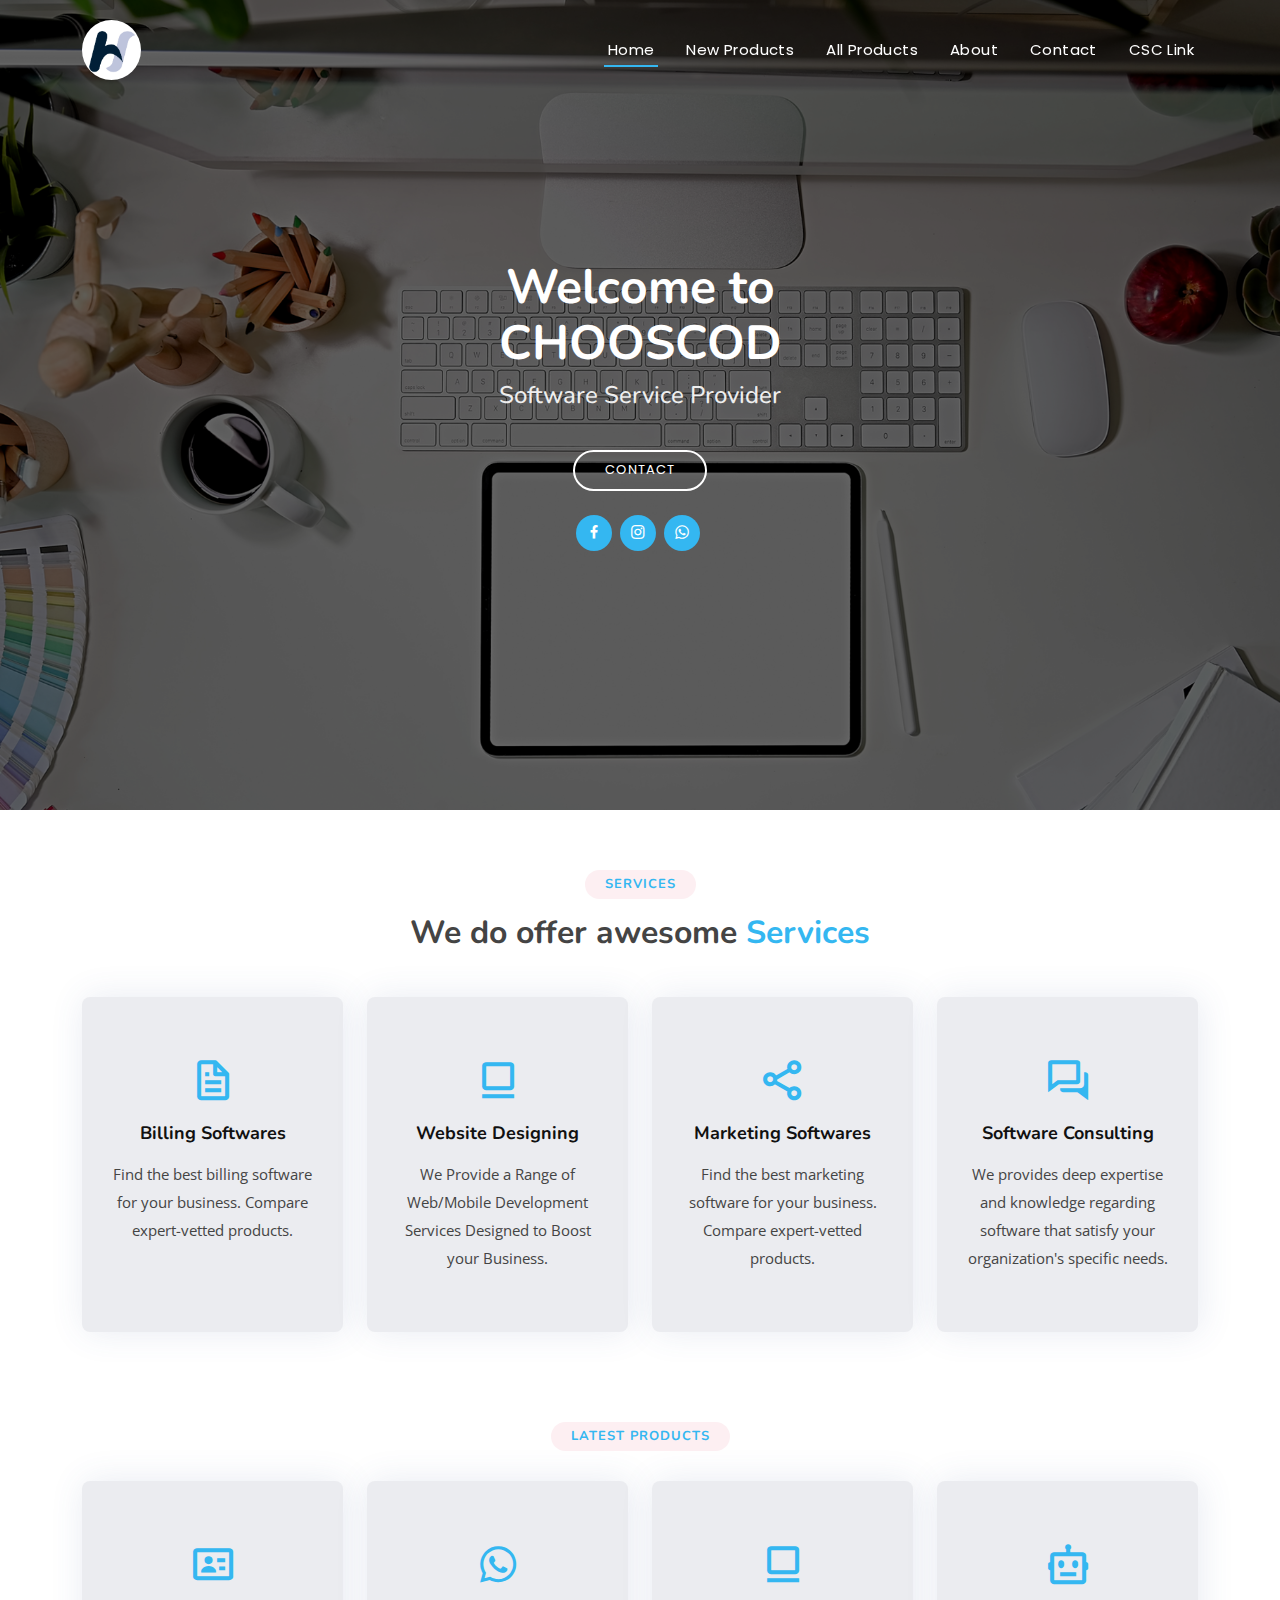
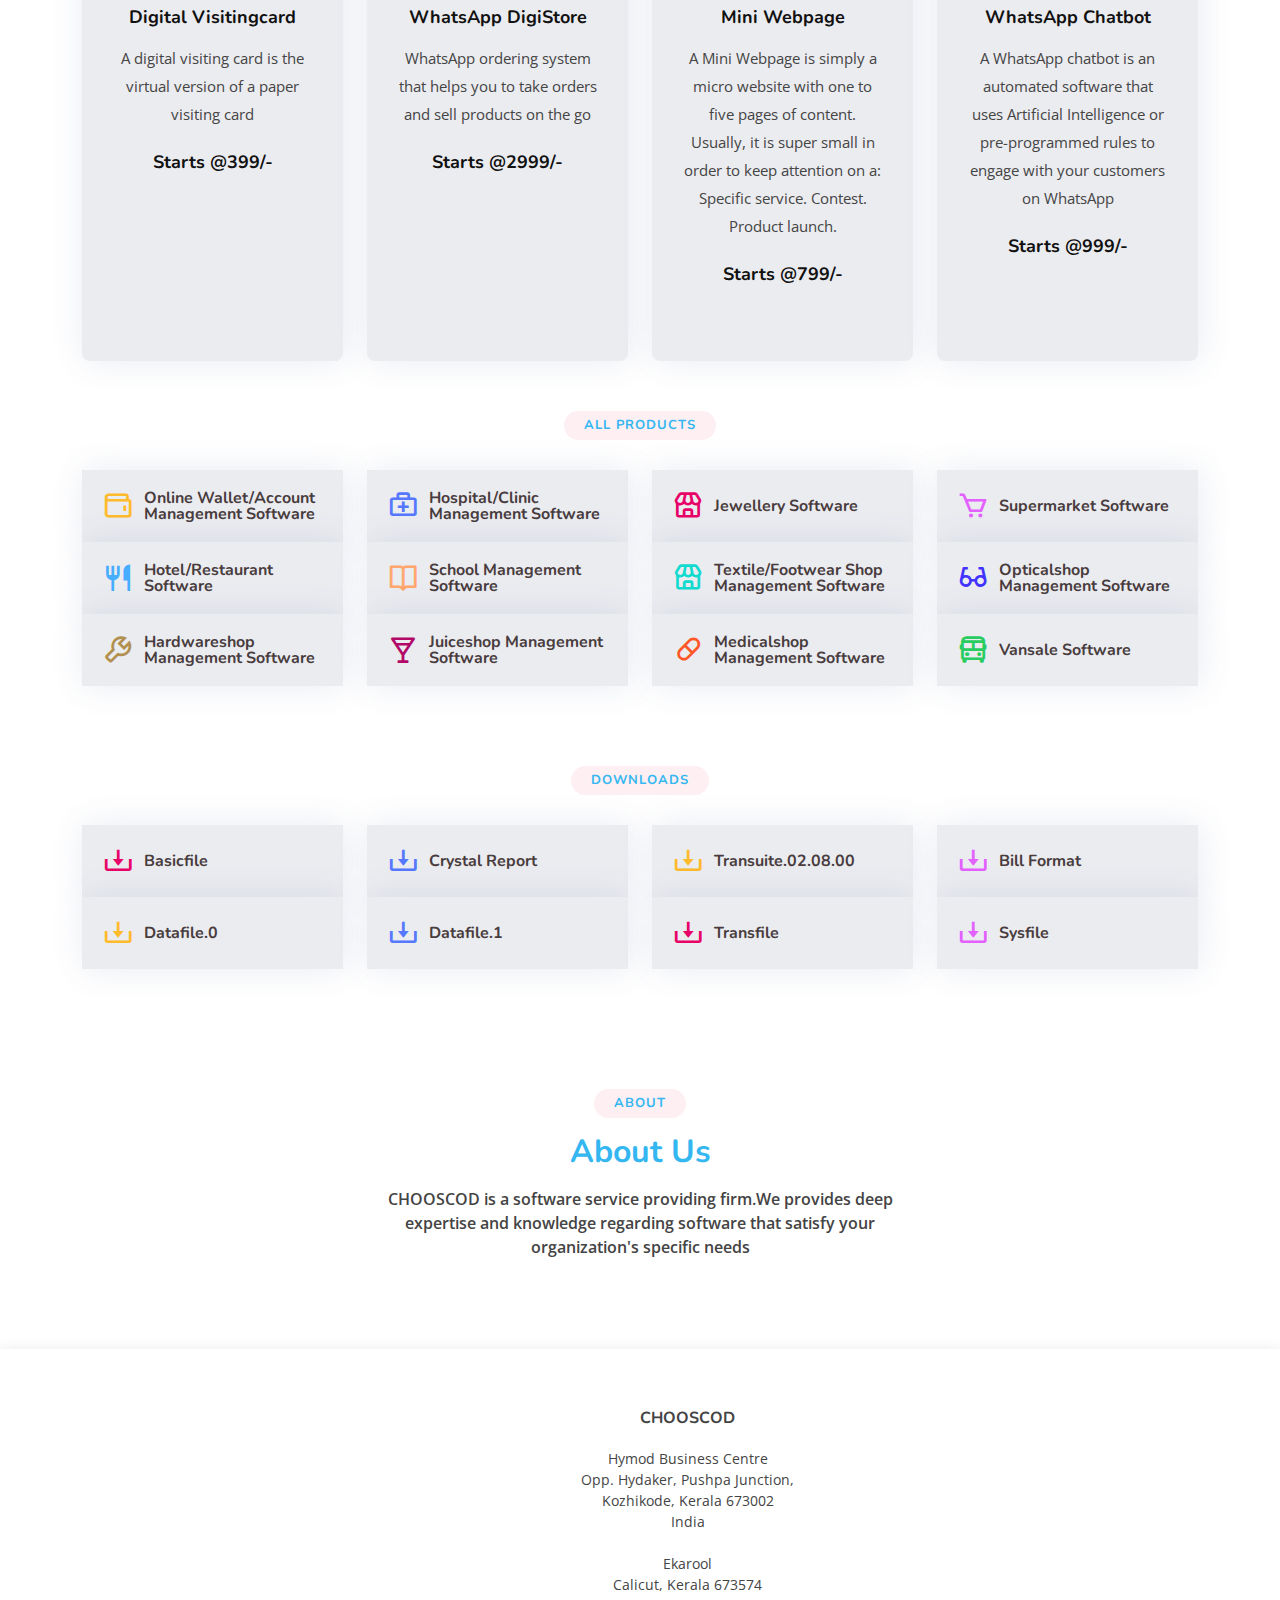
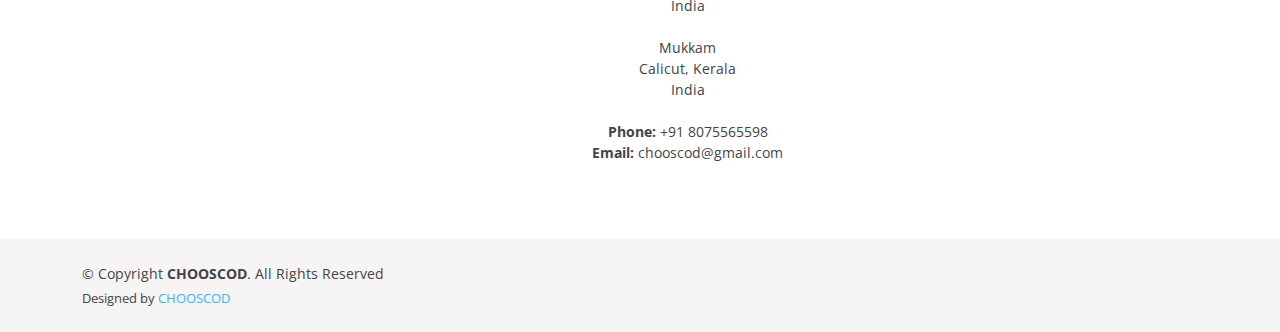
==== index.html @ c350ad14 "Update index.html" ====
<!DOCTYPE html>
<html lang="en">

<head>
  <meta charset="utf-8">
  <meta content="width=device-width, initial-scale=1.0" name="viewport">

  <title>CHOOSCOD</title>
  <meta content="" name="description">
  <meta content="" name="keywords">

  <!-- Favicons -->
  <link href="assets/img/favicon.png" rel="icon">
  <link href="assets/img/apple-touch-icon.png" rel="apple-touch-icon">

  <!-- Google Fonts -->
  <link href="https://fonts.googleapis.com/css?family=Open+Sans:300,300i,400,400i,600,600i,700,700i|Nunito:300,300i,400,400i,600,600i,700,700i|Poppins:300,300i,400,400i,500,500i,600,600i,700,700i" rel="stylesheet">

  <!-- Vendor CSS Files -->
  <link href="assets/vendor/bootstrap/css/bootstrap.min.css" rel="stylesheet">
  <link href="assets/vendor/bootstrap-icons/bootstrap-icons.css" rel="stylesheet">
  <link href="assets/vendor/boxicons/css/boxicons.min.css" rel="stylesheet">
  <link href="assets/vendor/glightbox/css/glightbox.min.css" rel="stylesheet">
  <link href="assets/vendor/remixicon/remixicon.css" rel="stylesheet">
  <link href="assets/vendor/swiper/swiper-bundle.min.css" rel="stylesheet">

  <!-- Template Main CSS File -->
  <link href="style.css" rel="stylesheet">

  <!-- =======================================================
  * Template Name: Tempo - v4.8.0
  * Template URL: https://bootstrapmade.com/tempo-free-onepage-bootstrap-theme/
  * Author: BootstrapMade.com
  * License: https://bootstrapmade.com/license/
  ======================================================== -->
</head>

<body>

  <!-- ======= Header ======= -->
  <header id="header" class="fixed-top ">
    <div class="container d-flex align-items-center justify-content-between ml-0 pl-0  " >
      <div >
      <a href="index.html" class="logo"><img src="assets/img/main.jpg" alt="" class="rounded-circle"></a> 
      <!-- Uncomment below if you prefer to use an image logo -->
      </div>
      <nav id="navbar" class="navbar">
        <ul>
          <li><a class="nav-link scrollto active" href="#hero">Home</a></li>
          <li><a class="nav-link scrollto" href="#products">New Products</a></li>  
          <li><a class="nav-link scrollto" href="#features">All Products</a></li>
          <li><a class="nav-link scrollto" href="#about">About</a></li>
          <li><a class="nav-link scrollto" href="#footer">Contact</a></li>
          <li><a class="nav-link scrollto" href="https://arun-goog.github.io/Online-Helper/">CSC Link</a></li>
        </ul>
        <i class="bi bi-list mobile-nav-toggle"></i>
      </nav><!-- .navbar -->

    </div>
  </header><!-- End Header -->

  <!-- ======= Hero Section ======= -->
  <section id="hero">
    <div class="hero-container">
   
      <h1>Welcome to <br> CHOOSCOD</h1>
      <h2>Software Service Provider</h2>
      <a href="https://wa.me/918075565598" class="btn-get-started scrollto">Contact</a>
      <div class="social-links text-center text-md-right pt-3 pt-md-0 mt mt-4">
        <a href="#" class="facebook"><i class="bx bxl-facebook"></i></a>
        <a href="#" class="instagram"><i class="bx bxl-instagram"></i></a>
        <a href="https://wa.me/918075565598" class="google-plus"><i class="bx bxl-whatsapp"></i></a>
      </div>
    </div>
    
  </section><!-- End Hero -->

  <main id="main">
    <!-- ======= Portfolio Section ======= -->
    

    

    <!-- ======= Services Section ======= -->
    <section id="services" class="services">
      <div class="container">

        <div class="section-title">
          <h2>Services</h2>
          <h3>We do offer awesome <span>Services</span></h3>
          <p></p>
        </div>

        <div class="row">
          <div class="col-md-6 col-lg-3 d-flex align-items-stretch mb-5 mb-lg-0">
            <div class="icon-box">
              <div class="icon"><i class="bx bx-file"></i></div>
              <h4 class="title"><a href="">Billing Softwares</a></h4>
              <p class="description">Find the best billing software for your business. Compare expert-vetted products.</p>
            </div>
          </div>

          <div class="col-md-6 col-lg-3 d-flex align-items-stretch mb-5 mb-lg-0">
            <div class="icon-box">
              <div class="icon"><i class="bx bx-card"></i></div>
              <h4 class="title"><a href="">Website Designing</a></h4>
              <p class="description">We Provide a Range of Web/Mobile Development Services Designed to Boost your Business.</p>
            </div>
          </div>

          <div class="col-md-6 col-lg-3 d-flex align-items-stretch mb-5 mb-lg-0">
            <div class="icon-box">
              <div class="icon"><i class="bx bx-share-alt"></i></div>
              <h4 class="title"><a href="">Marketing Softwares</a></h4>
              <p class="description">Find the best marketing software for your business. Compare expert-vetted products.</p>
            </div>
          </div>

          <div class="col-md-6 col-lg-3 d-flex align-items-stretch mb-5 mb-lg-0">
            <div class="icon-box">
              <div class="icon"><i class="bx bx-conversation"></i></div>
              <h4 class="title"><a href="">Software Consulting</a></h4>
              <p class="description">We provides deep expertise and knowledge regarding software that satisfy your organization's specific needs.</p>
            </div>
          </div>

          

        </div>

      </div>
    </section><!-- End Services Section -->

    <section id="products" class="services">
      <div class="container">
        <div class="section-title">
          <h2>Latest Products</h2>
          </div>
        <div class="row">
          <div class="col-md-6 col-lg-3 d-flex align-items-stretch mb-5 mb-lg-0">
            <div class="icon-box">
              <div class="icon"><i class="bx bx-id-card"></i></div>
              <h4 class="title"><a href="">Digital Visitingcard</a></h4>
              <p class="description">A digital visiting card is the virtual version of a paper visiting card</p><br>
              <p class="description"><h4 class="title"><a href="">Starts @399/-</a></h4></p>
            </div>
          </div>

          <div class="col-md-6 col-lg-3 d-flex align-items-stretch mb-5 mb-lg-0">
            <div class="icon-box">
              <div class="icon"><i class="bx bxl-whatsapp"></i></div>
              <h4 class="title"><a href="">WhatsApp DigiStore</a></h4>
              <p class="description">WhatsApp ordering system that helps you to take orders and sell products on the go</p><br>
              <p class="description"><h4 class="title"><a href="">Starts @2999/-</a></h4></p>
            </div>
          </div>

          <div class="col-md-6 col-lg-3 d-flex align-items-stretch mb-5 mb-lg-0">
            <div class="icon-box">
              <div class="icon"><i class="bx bx-card"></i></div>
              <h4 class="title"><a href="">Mini Webpage</a></h4>
              <p class="description">A Mini Webpage is simply a micro website with one to five pages of content. Usually, it is super small in order to keep attention on a: Specific service. Contest. Product launch.</p><br>
              <p class="description"><h4 class="title"><a href="">Starts @799/-</a></h4></p>
            </div>
          </div>

          <div class="col-md-6 col-lg-3 d-flex align-items-stretch mb-5 mb-lg-0">
            <div class="icon-box">
              <div class="icon"><i class="bx bx-bot"></i></div>
              <h4 class="title"><a href="">WhatsApp Chatbot</a></h4>
              <p class="description">A WhatsApp chatbot is an automated software that uses Artificial Intelligence or pre-programmed rules to engage with your customers on WhatsApp</p><br>
              <p class="description"><h4 class="title"><a href="">Starts @999/-</a></h4></p>
            </div>
          </div>

          

        </div>

      </div>
    </section><!-- End Services Section -->


    <!-- ======= Features Section ======= -->
    <section id="features" class="features">
      <div class="container">

        <div class="section-title">
          <h2>All Products</h2>
          </div>
       
        <div class="row">
          <div class="col-md-6 col-lg-3  ">
            <div class="icon-box">
              <i class="bx bx-wallet" style="color: #ffbb2c;"></i>
              <h3><a href="">Online Wallet/Account Management Software</a></h3>
            </div>
          </div>

          <div class="col-md-6 col-lg-3">
            <div class="icon-box">
              <i class="bx bx-first-aid" style="color: #5578ff;"></i>
              <h3><a href="">Hospital/Clinic Management Software</a></h3>
            </div>
          </div>

          <div class="col-md-6 col-lg-3">
            <div class="icon-box">
              <i class="bx bx-store" style="color: #e80368;"></i>
              <h3><a href="">Jewellery Software</a></h3>
            </div>
          </div>

          <div class="col-md-6 col-lg-3">
            <div class="icon-box">
              <i class="bx bx-cart" style="color: #e361ff;"></i>
              <h3><a href="">Supermarket Software</a></h3>
            </div>
          </div>
        </div>
        
        <div class="row">
          <div class="col-md-6 col-lg-3">
            <div class="icon-box">
              <i class="ri-restaurant-fill" style="color: #47aeff;"></i>
              <h3><a href="">Hotel/Restaurant Software</a></h3>
            </div>
          </div>

          <div class="col-md-6 col-lg-3">
            <div class="icon-box">
              <i class="bx bx-book-open" style="color: #ffa76e;"></i>
              <h3><a href="">School Management Software</a></h3>
            </div>
          </div>

          <div class="col-md-6 col-lg-3">
            <div class="icon-box">
              <i class="bx bx-store" style="color: #11dbcf;"></i>
              <h3><a href="">Textile/Footwear Shop Management Software</a></h3>
            </div>
          </div>

          <div class="col-md-6 col-lg-3">
            <div class="icon-box">
              <i class="bx bx-glasses" style="color: #4233ff;"></i>
              <h3><a href="">Opticalshop Management Software</a></h3>
            </div>
          </div>
        </div>
        
        <div class="row">
          <div class="col-md-6 col-lg-3">
            <div class="icon-box">
              <i class="bx bx-wrench" style="color: #b2904f;"></i>
              <h3><a href="">Hardwareshop Management Software</a></h3>
            </div>
          </div>

          <div class="col-md-6 col-lg-3">
            <div class="icon-box">
              <i class="bx bx-drink" style="color: #b20969;"></i>
              <h3><a href="">Juiceshop Management Software</a></h3>
            </div>
          </div>

          <div class="col-md-6 col-lg-3">
            <div class="icon-box">
              <i class="bx bx-capsule" style="color: #ff5828;"></i>
              <h3><a href="">Medicalshop Management Software</a></h3>
            </div>
          </div>

          <div class="col-md-6 col-lg-3">
            <div class="icon-box">
              <i class="bx bx-bus" style="color: #29cc61;"></i>
              <h3><a href="">Vansale Software</a></h3>
            </div>
          </div>

        </div>

      </div>
    </section><!-- End Features Section -->


    <section id="downloads" class="features">
     <div class="container">

        <div class="section-title">
          <h2>Downloads</h2>
          </div>
       
        <div class="row">
          

          <div class="col-md-6 col-lg-3">
            <div class="icon-box">
              <i class="bx bx-download" style="color: #e80368;"></i>
              <h3><a href="https://1drv.ms/u/s!Ap6pKfrlruW5gSAbgoEo1_30Grt9?e=SgFE4S">Basicfile</a></h3>
            </div>
          </div>

          <div class="col-md-6 col-lg-3">
            <div class="icon-box">
              <i class="bx bx-download" style="color: #5578ff;"></i>
              <h3><a href="https://1drv.ms/u/s!Ap6pKfrlruW5gR8TM7HYfgu5y6Q7?e=W0AaVC">Crystal Report</a></h3>
            </div>
          </div>

          <div class="col-md-6 col-lg-3  ">
            <div class="icon-box">
              <i class="bx bx-download" style="color: #ffbb2c;"></i>
              <h3><a href="https://drive.google.com/file/d/18qbPiWCF5YcBN7elJmDmcdBFYknGPTzX/view?usp=sharing">Transuite.02.08.00</a></h3>
            </div>
          </div>

          <div class="col-md-6 col-lg-3">
            <div class="icon-box">
              <i class="bx bx-download" style="color: #e361ff;"></i>
              <h3><a href="">Bill Format</a></h3>
            </div>
          </div>
        </div>

        <div class="row">
          <div class="col-md-6 col-lg-3  ">
            <div class="icon-box">
              <i class="bx bx-download" style="color: #ffbb2c;"></i>
              <h3><a href="https://drive.google.com/file/d/1XzotR5RlKtFFoKYNr5CFvYGWQI5uUEPH/view?usp=share_link">Datafile.0</a></h3>
            </div>
          </div>

          <div class="col-md-6 col-lg-3">
            <div class="icon-box">
              <i class="bx bx-download" style="color: #5578ff;"></i>
              <h3><a href="https://drive.google.com/file/d/1b4quIq2PP0VpG8rhv5MK7nOV9HpzyaDh/view?usp=share_link">Datafile.1</a></h3>
            </div>
          </div>

          <div class="col-md-6 col-lg-3">
            <div class="icon-box">
              <i class="bx bx-download" style="color: #e80368;"></i>
              <h3><a href="https://drive.google.com/file/d/1Fa5fTh8Ftmu8xDmL4L80uGCh0zgQmeLd/view?usp=share_link">Transfile</a></h3>
            </div>
          </div>

          <div class="col-md-6 col-lg-3">
            <div class="icon-box">
              <i class="bx bx-download" style="color: #e361ff;"></i>
              <h3><a href="https://drive.google.com/file/d/1WHcAIOfe_RxublBebbo4u2BntI0zT7Ku/view?usp=share_link">Sysfile</a></h3>
            </div>
          </div>
        </div>

      </div>
    </section><!-- End Features Section -->




  <!-- ======= About Section ======= -->
  <section id="about" class="about">
    <div class="container">

      <div class="section-title">
        <h2>About</h2>
        <h3><span>About Us</span></h3>
        <p>CHOOSCOD is a software service providing firm.We provides deep expertise and knowledge regarding software that satisfy your organization's specific needs</p>
      </div>

      

    </div>
  </section><!-- End About Section -->
      
    
    

  </main><!-- End #main -->

  <!-- ======= Footer ======= -->
  <footer id="footer" >

    <div class="footer-top">
      <div class="container">
        <div class="row">

          <div class="col-lg-3 col-md-6 footer-contact">
           
          </div>

          <div class="col-lg-2 col-md-6 footer-links">
            
          </div>

          <div class="col-lg-3 col-md-6 footer-links" style="text-align:center ;">
            <h4>CHOOSCOD</h4>
            <p>Hymod Business Centre <br> 
              Opp. Hydaker, Pushpa Junction,<br> 
              Kozhikode, Kerala 673002 <br>
              India <br><br>
              Ekarool <br>
              Calicut, Kerala 673574<br>
              India <br><br>
              Mukkam <br>
              Calicut, Kerala<br>
              India <br><br>
              <strong>Phone:</strong> +91 8075565598<br>
              <strong>Email:</strong> chooscod@gmail.com<br>
            </p>
          </div>
        </div>
      </div>
    </div>

    <div class="container d-md-flex py-4">

      <div class="me-md-auto text-center text-md-start" style="text-align:center ;">
        <div class="copyright">
          &copy; Copyright <strong><span>CHOOSCOD</span></strong>. All Rights Reserved
        </div>
        <div class="credits">
          <!-- All the links in the footer should remain intact. -->
          <!-- You can delete the links only if you purchased the pro version. -->
          <!-- Licensing information: https://bootstrapmade.com/license/ -->
          <!-- Purchase the pro version with working PHP/AJAX contact form: https://bootstrapmade.com/tempo-free-onepage-bootstrap-theme/ -->
          Designed by <a href="" style="color:#34B7F1 ;">CHOOSCOD</a>
        </div>
      </div>
    </div>
  </footer><!-- End Footer -->

  <a href="#" class="back-to-top d-flex align-items-center justify-content-center"><i class="bi bi-arrow-up-short"></i></a>

  <!-- Vendor JS Files -->
  <script src="assets/vendor/bootstrap/js/bootstrap.bundle.min.js"></script>
  <script src="assets/vendor/glightbox/js/glightbox.min.js"></script>
  <script src="assets/vendor/isotope-layout/isotope.pkgd.min.js"></script>
  <script src="assets/vendor/swiper/swiper-bundle.min.js"></script>
  <script src="assets/vendor/php-email-form/validate.js"></script>

  <!-- Template Main JS File -->
  <script src="assets/js/main.js"></script>

</body>

</html>
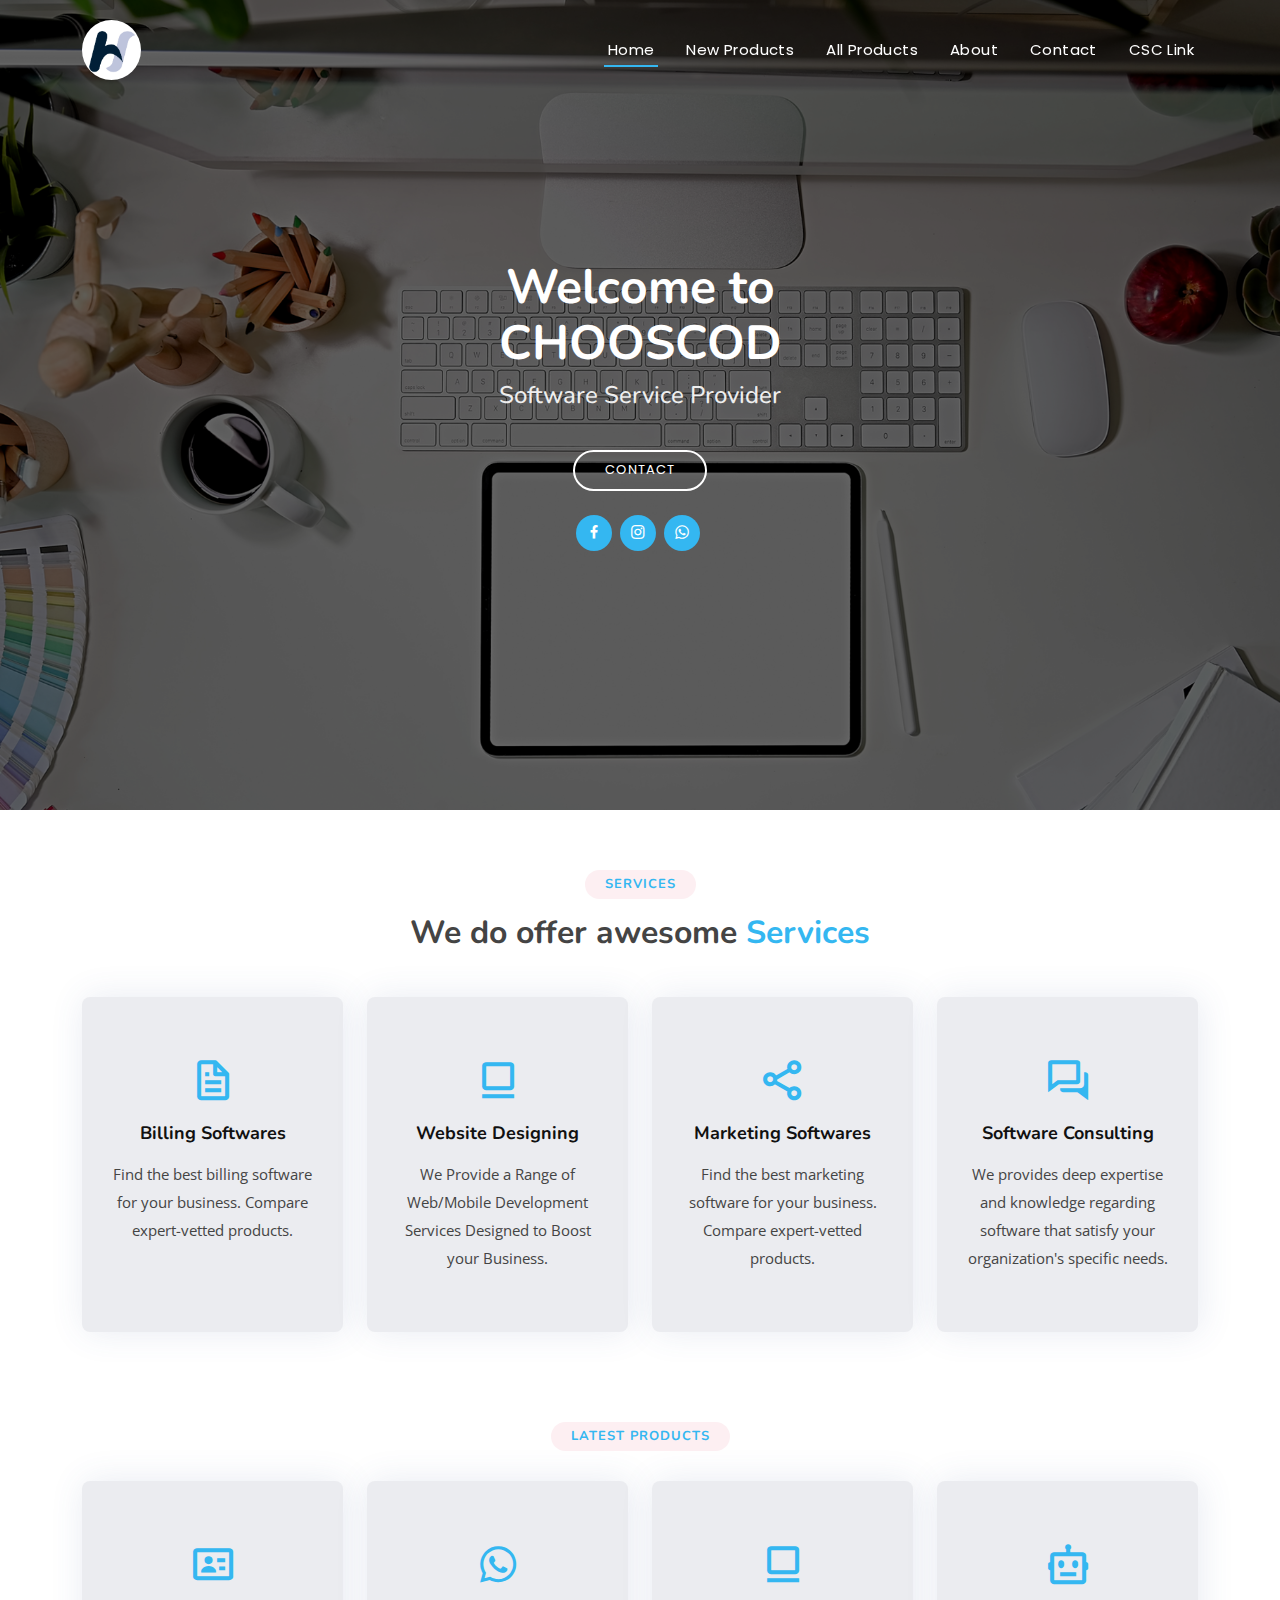
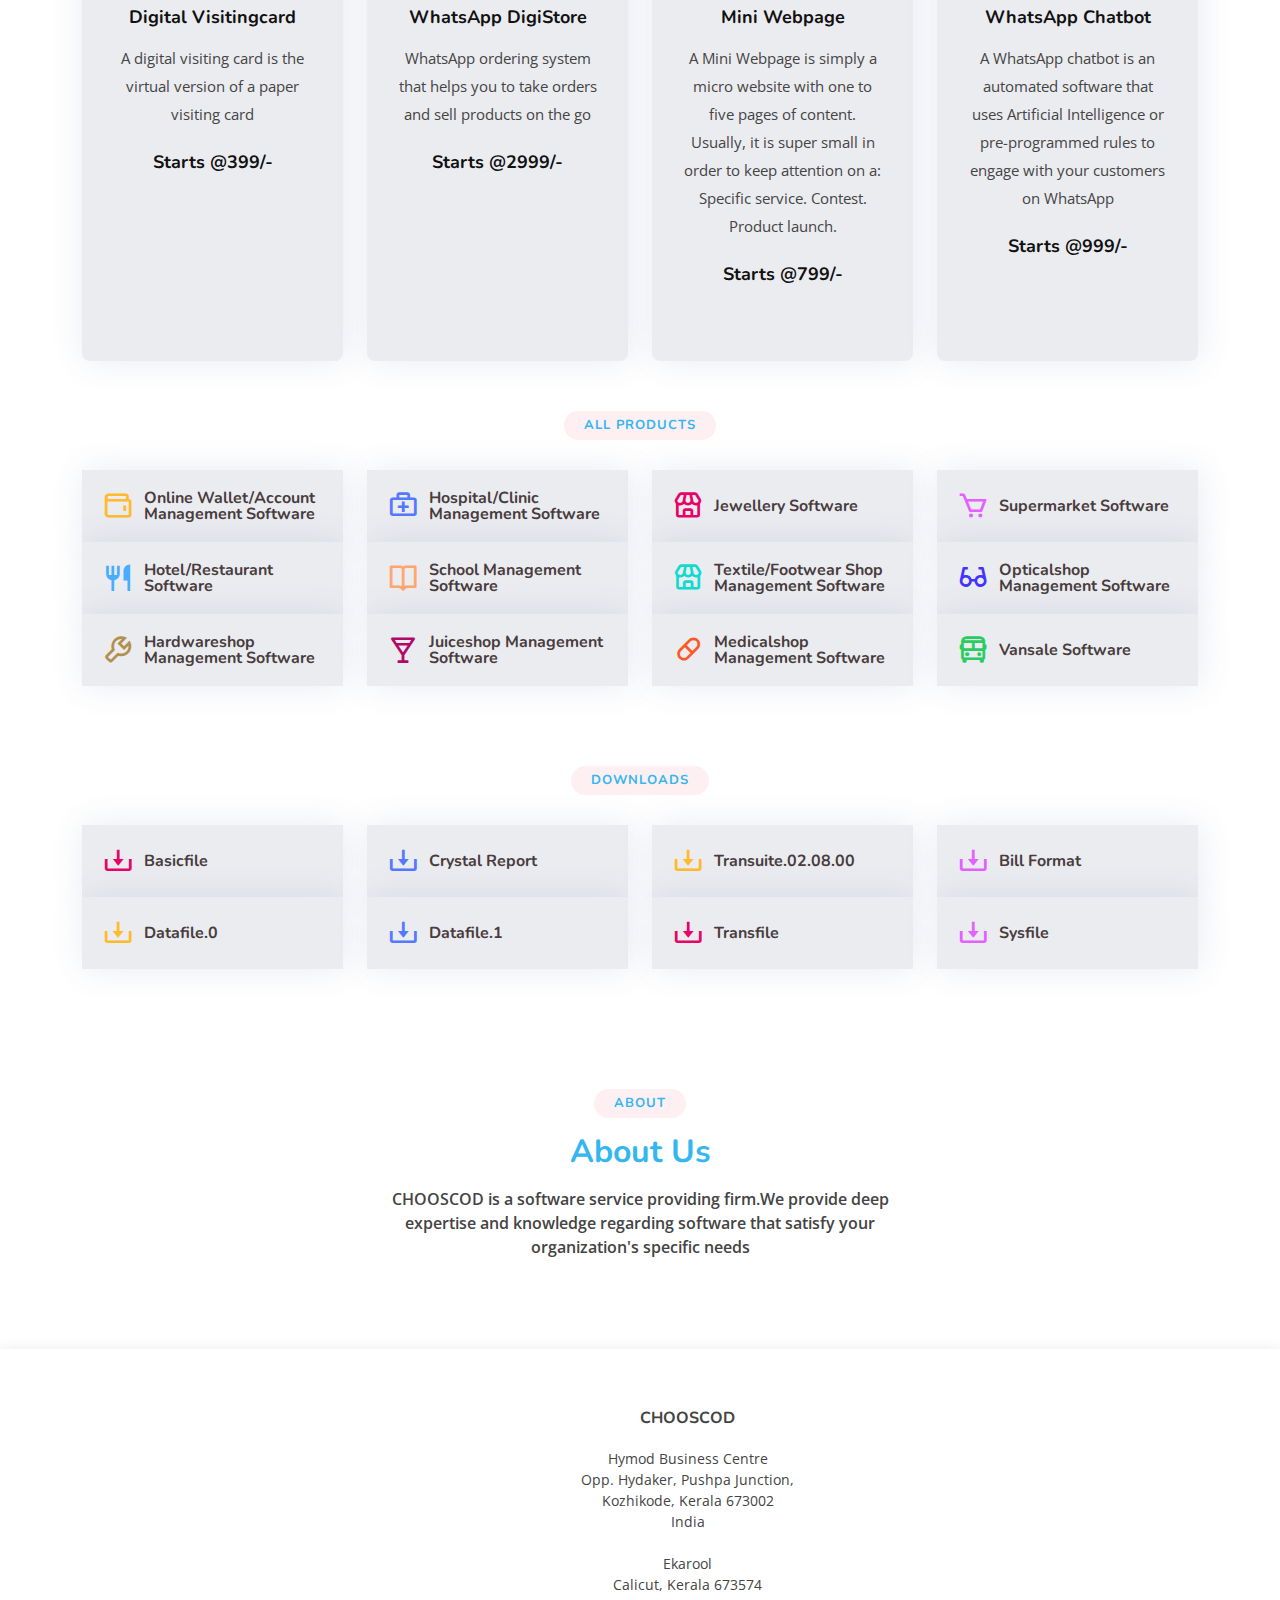
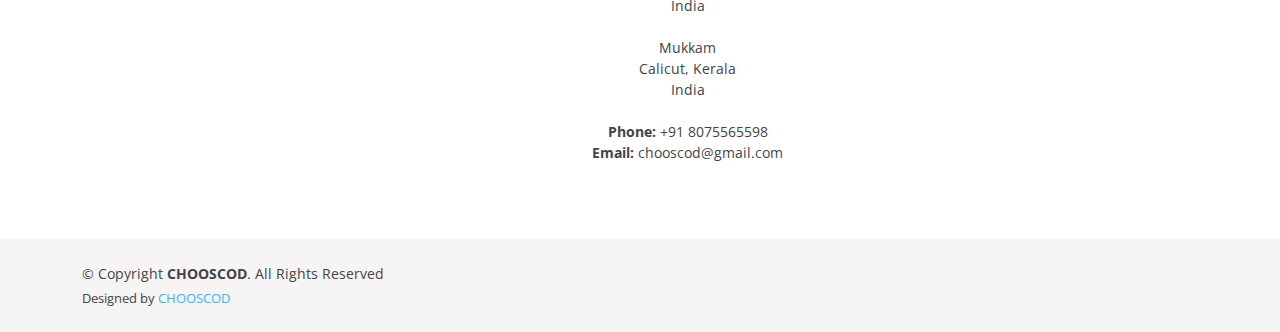
==== commit ef8c7d06: "Update index.html" ====
--- a/index.html
+++ b/index.html
@@ -366,7 +366,7 @@
       <div class="section-title">
         <h2>About</h2>
         <h3><span>About Us</span></h3>
-        <p>CHOOSCOD is a software service providing firm.We provides deep expertise and knowledge regarding software that satisfy your organization's specific needs</p>
+        <p>CHOOSCOD is a software service providing firm.We provide deep expertise and knowledge regarding software that satisfy your organization's specific needs</p>
       </div>
 
       
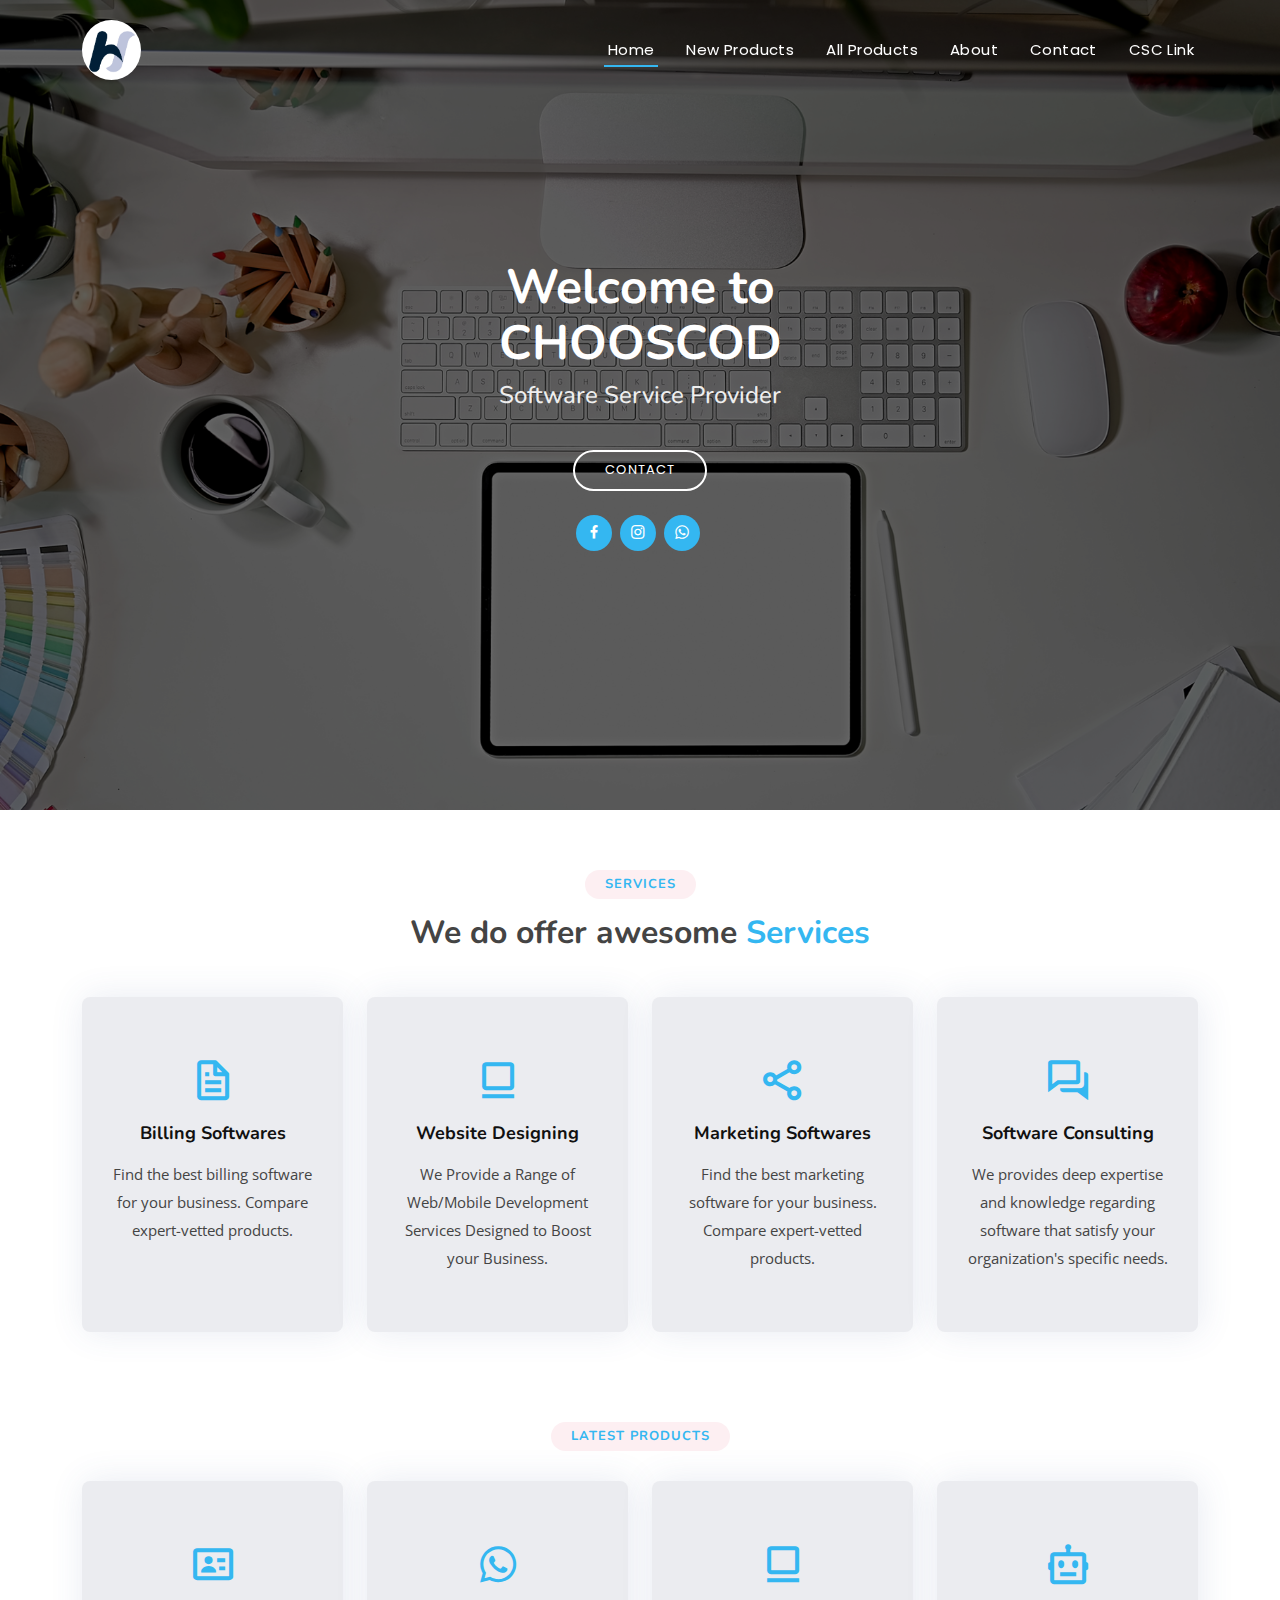
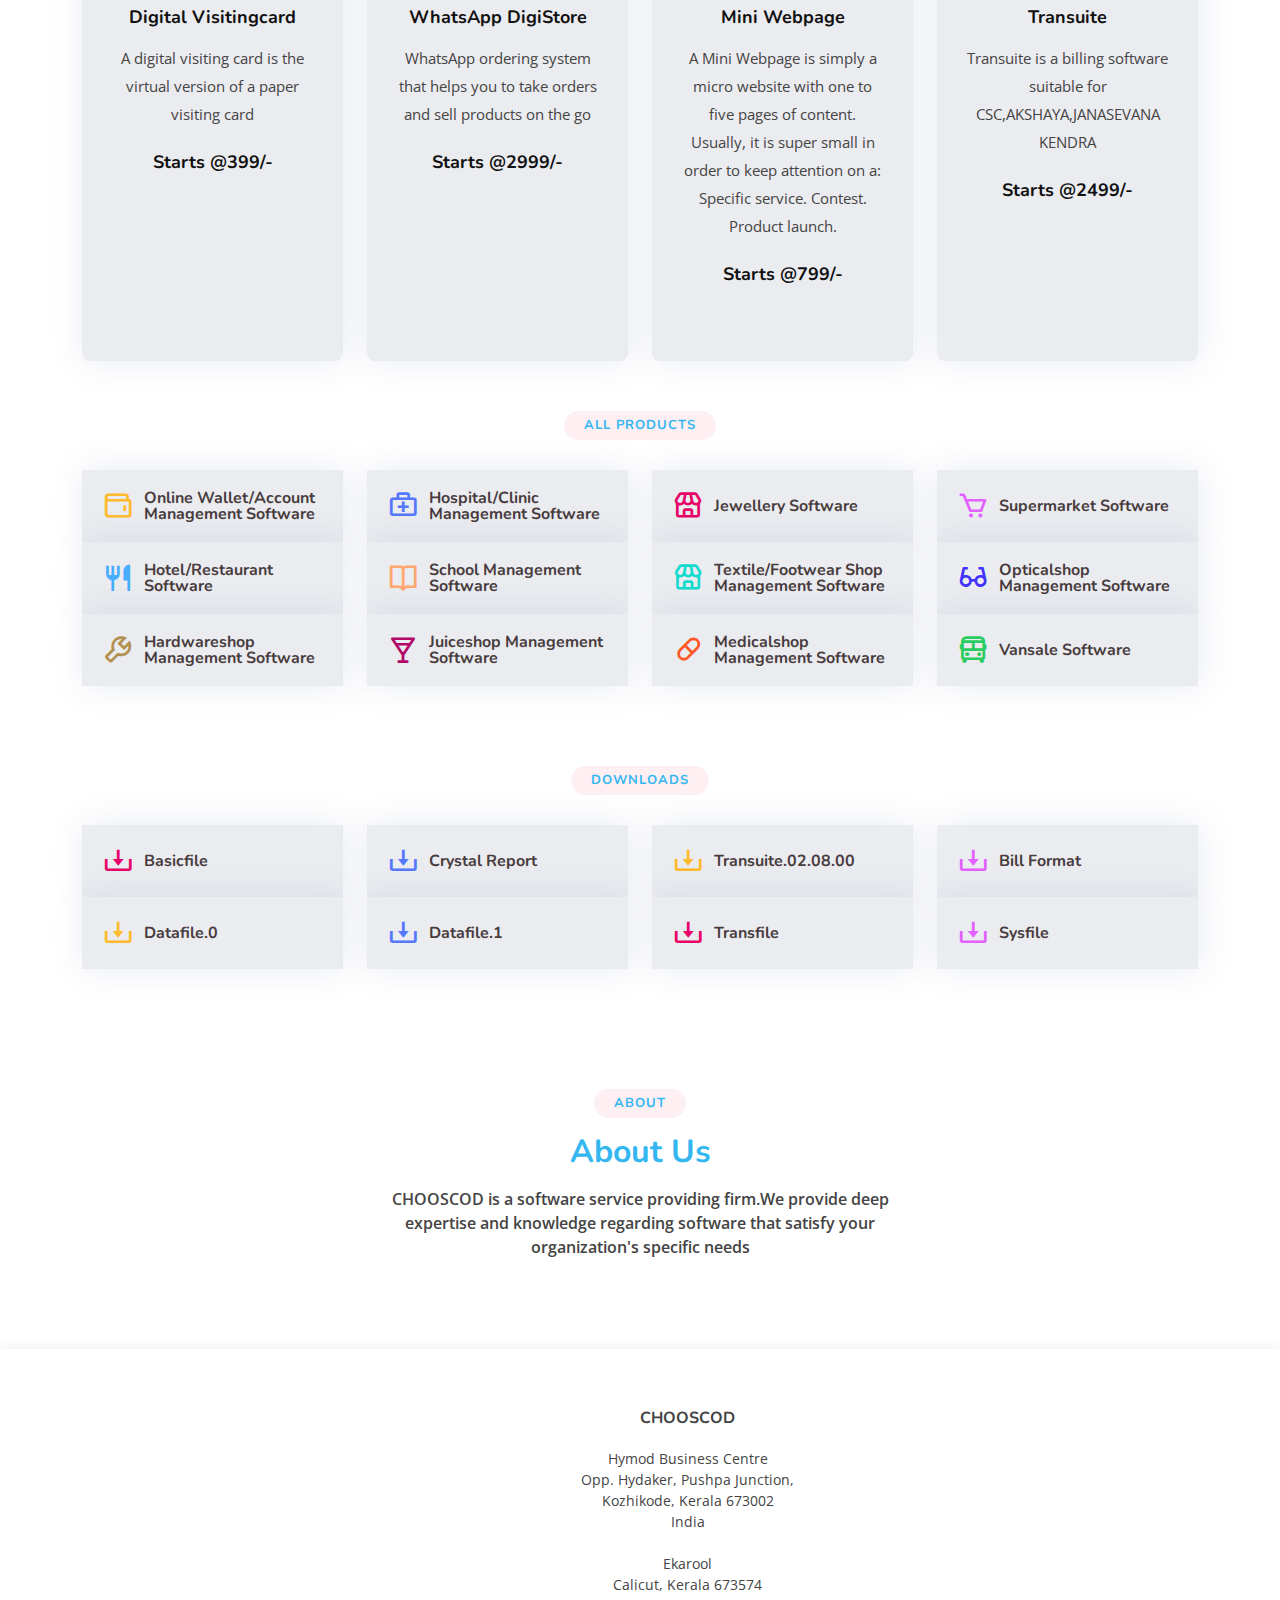
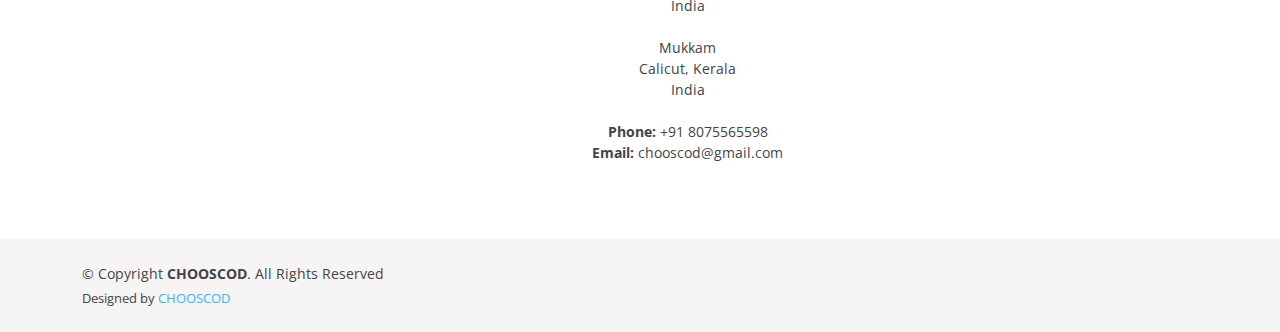
==== commit 9621afac: "Update index.html" ====
--- a/index.html
+++ b/index.html
@@ -167,9 +167,9 @@
           <div class="col-md-6 col-lg-3 d-flex align-items-stretch mb-5 mb-lg-0">
             <div class="icon-box">
               <div class="icon"><i class="bx bx-bot"></i></div>
-              <h4 class="title"><a href="">WhatsApp Chatbot</a></h4>
-              <p class="description">A WhatsApp chatbot is an automated software that uses Artificial Intelligence or pre-programmed rules to engage with your customers on WhatsApp</p><br>
-              <p class="description"><h4 class="title"><a href="">Starts @999/-</a></h4></p>
+              <h4 class="title"><a href="">Transuite</a></h4>
+              <p class="description">Transuite is a billing software suitable for CSC,AKSHAYA,JANASEVANA KENDRA</p><br>
+              <p class="description"><h4 class="title"><a href="">Starts @2499/-</a></h4></p>
             </div>
           </div>
 
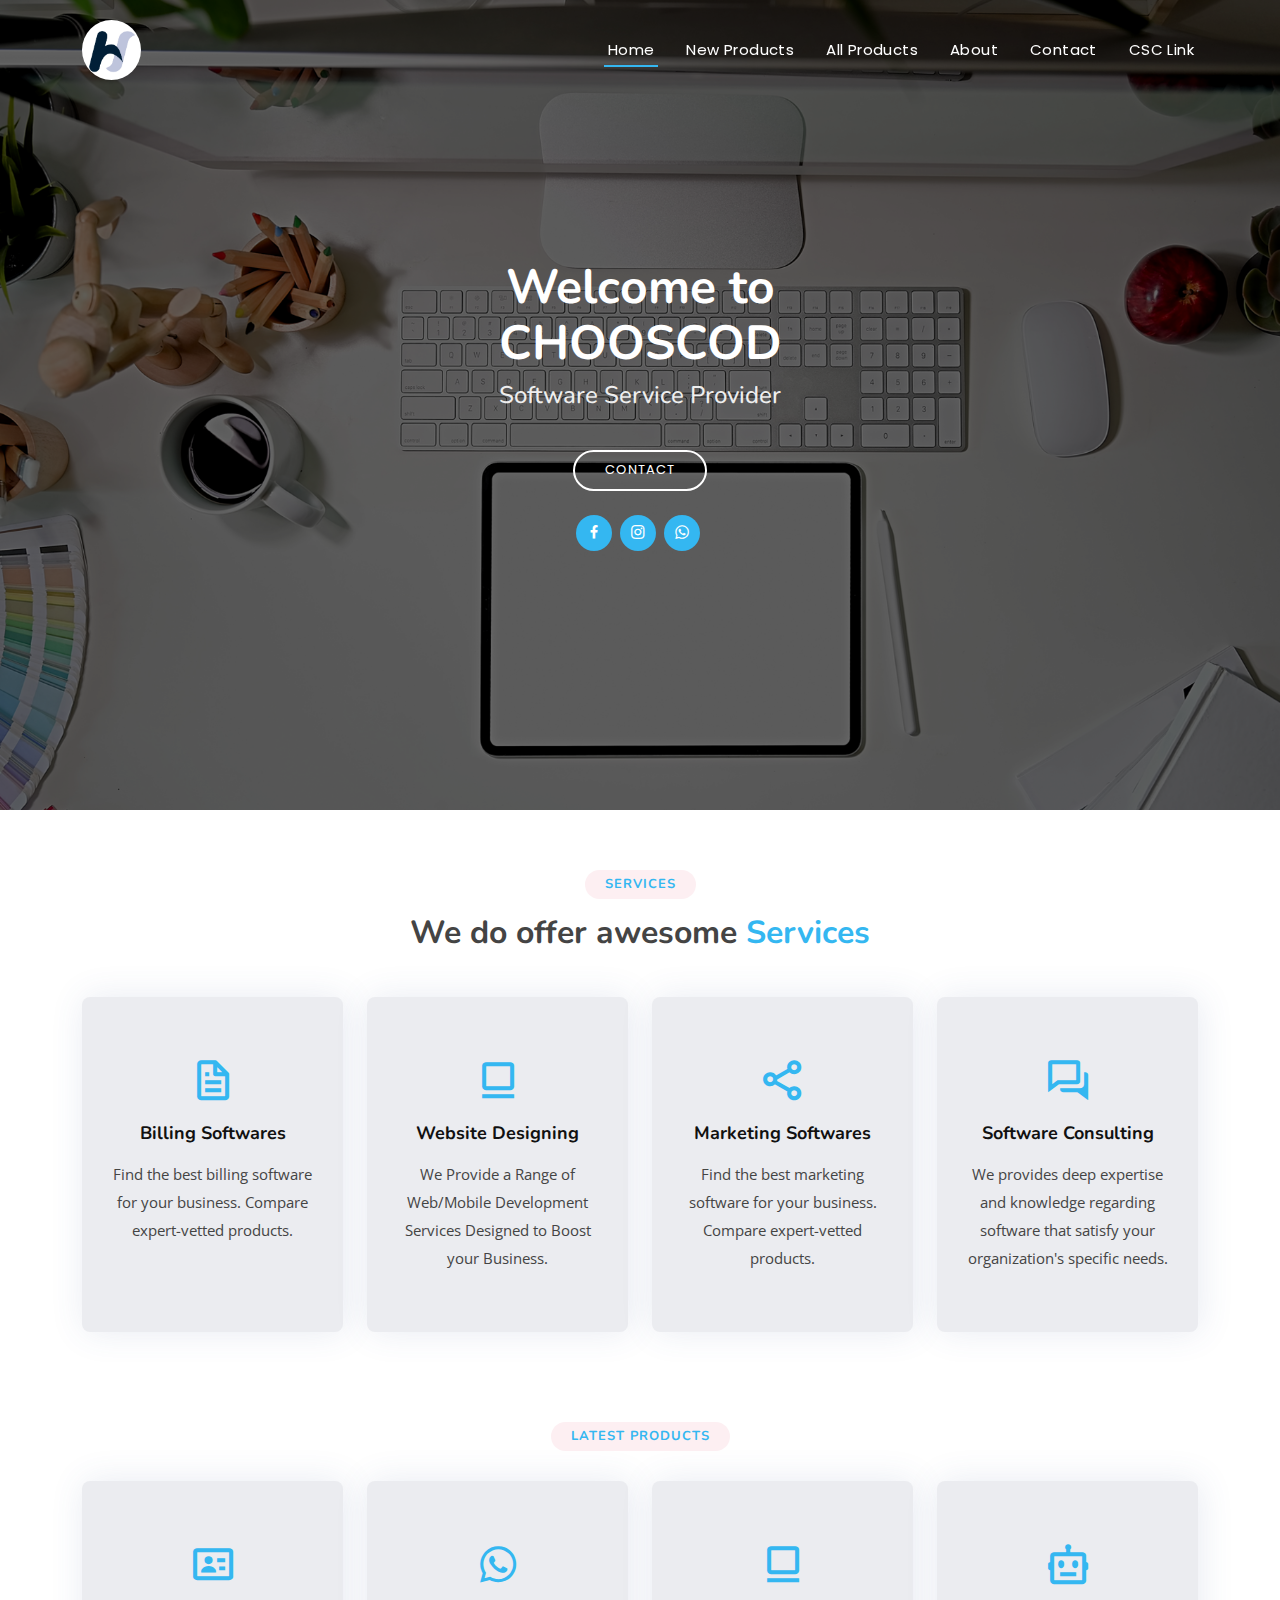
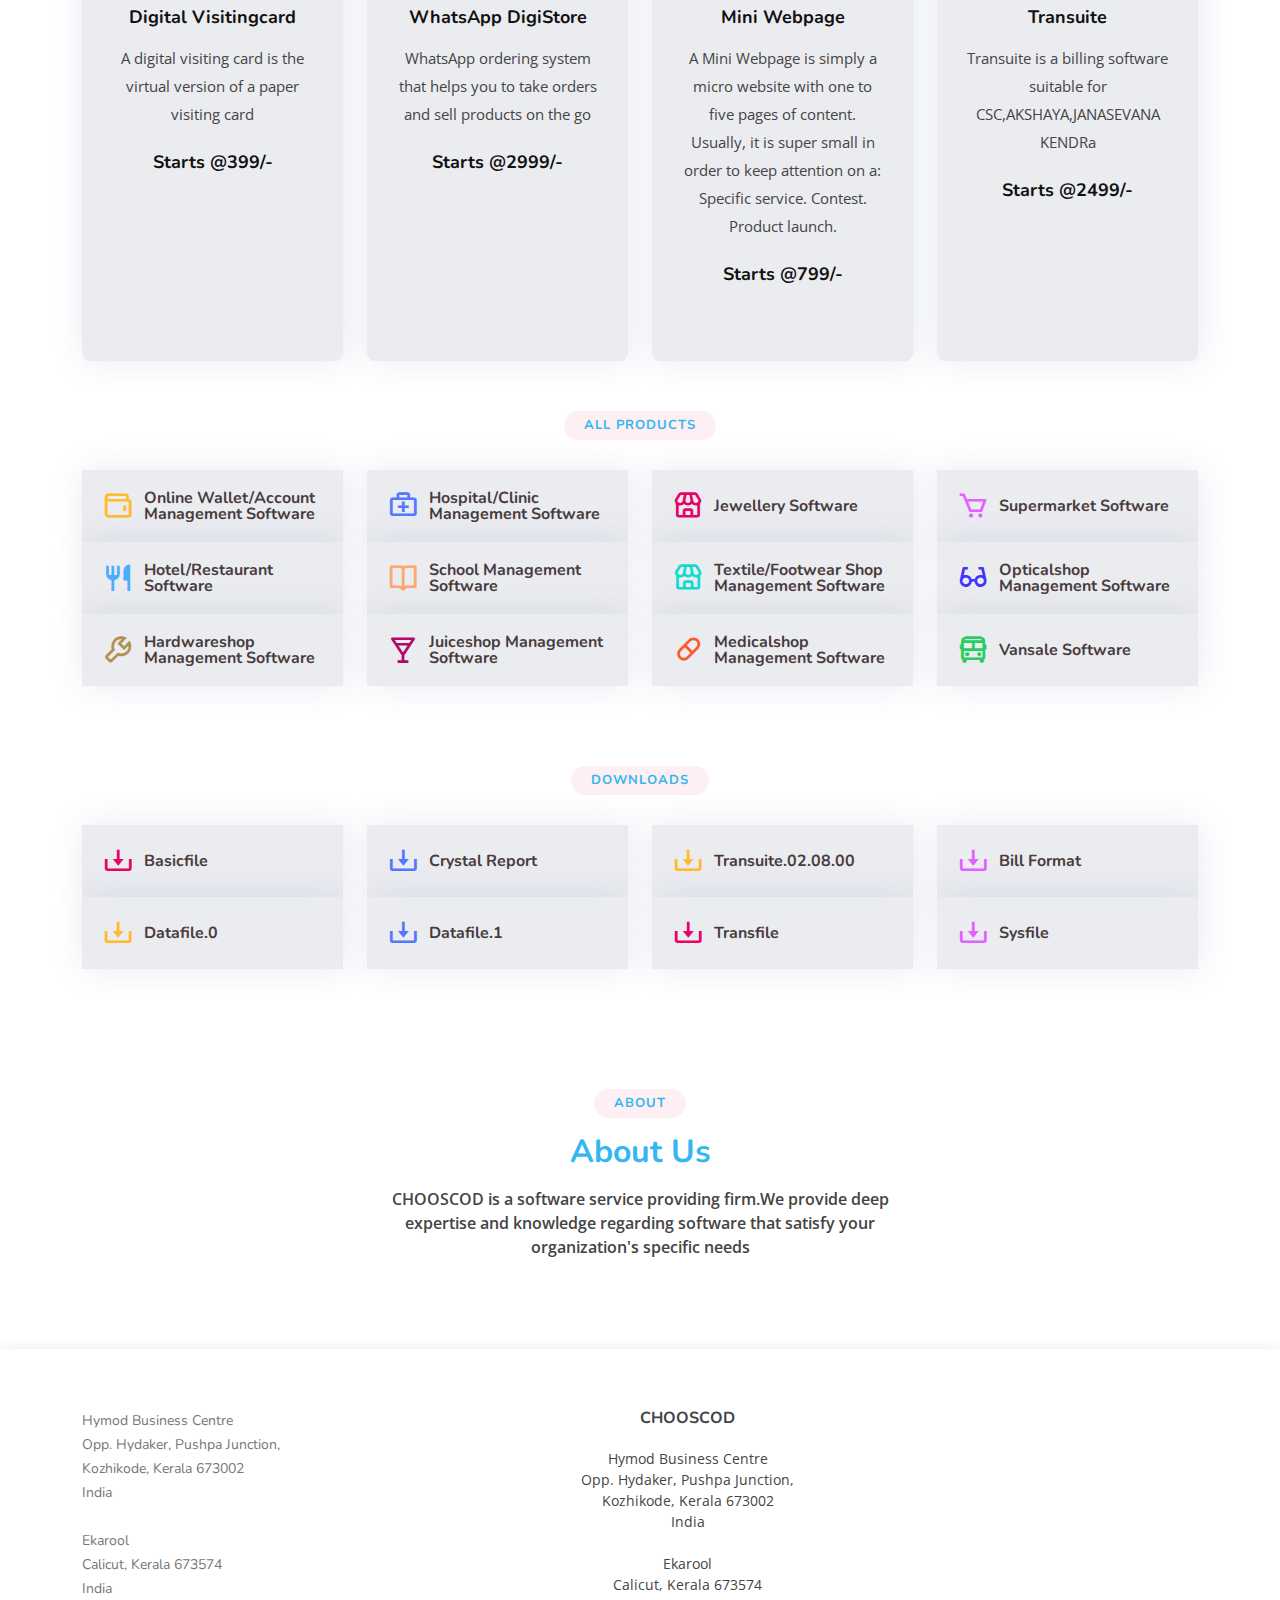
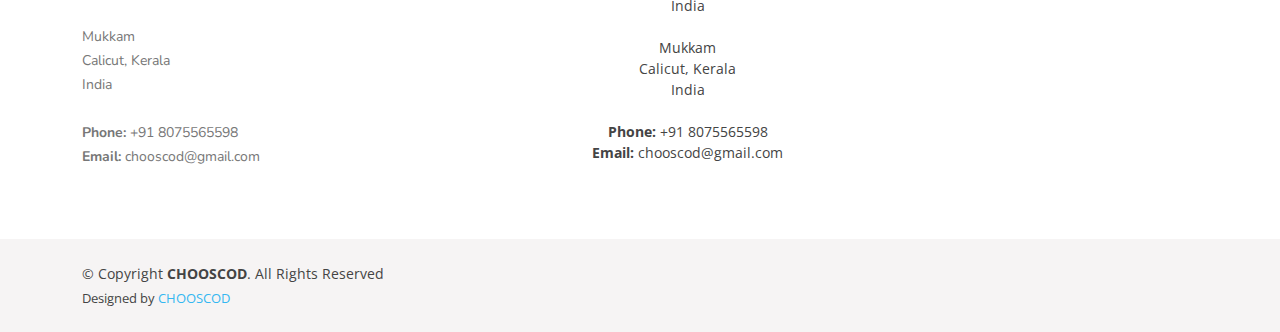
==== commit b063b8e6: "Update index.html" ====
--- a/index.html
+++ b/index.html
@@ -168,7 +168,7 @@
             <div class="icon-box">
               <div class="icon"><i class="bx bx-bot"></i></div>
               <h4 class="title"><a href="">Transuite</a></h4>
-              <p class="description">Transuite is a billing software suitable for CSC,AKSHAYA,JANASEVANA KENDRA</p><br>
+              <p class="description">Transuite is a billing software suitable for CSC,AKSHAYA,JANASEVANA KENDRa</p><br>
               <p class="description"><h4 class="title"><a href="">Starts @2499/-</a></h4></p>
             </div>
           </div>
@@ -387,6 +387,19 @@
         <div class="row">
 
           <div class="col-lg-3 col-md-6 footer-contact">
+            <p>Hymod Business Centre <br> 
+              Opp. Hydaker, Pushpa Junction,<br> 
+              Kozhikode, Kerala 673002 <br>
+              India <br><br>
+              Ekarool <br>
+              Calicut, Kerala 673574<br>
+              India <br><br>
+              Mukkam <br>
+              Calicut, Kerala<br>
+              India <br><br>
+              <strong>Phone:</strong> +91 8075565598<br>
+              <strong>Email:</strong> chooscod@gmail.com<br>
+            </p>
            
           </div>
 
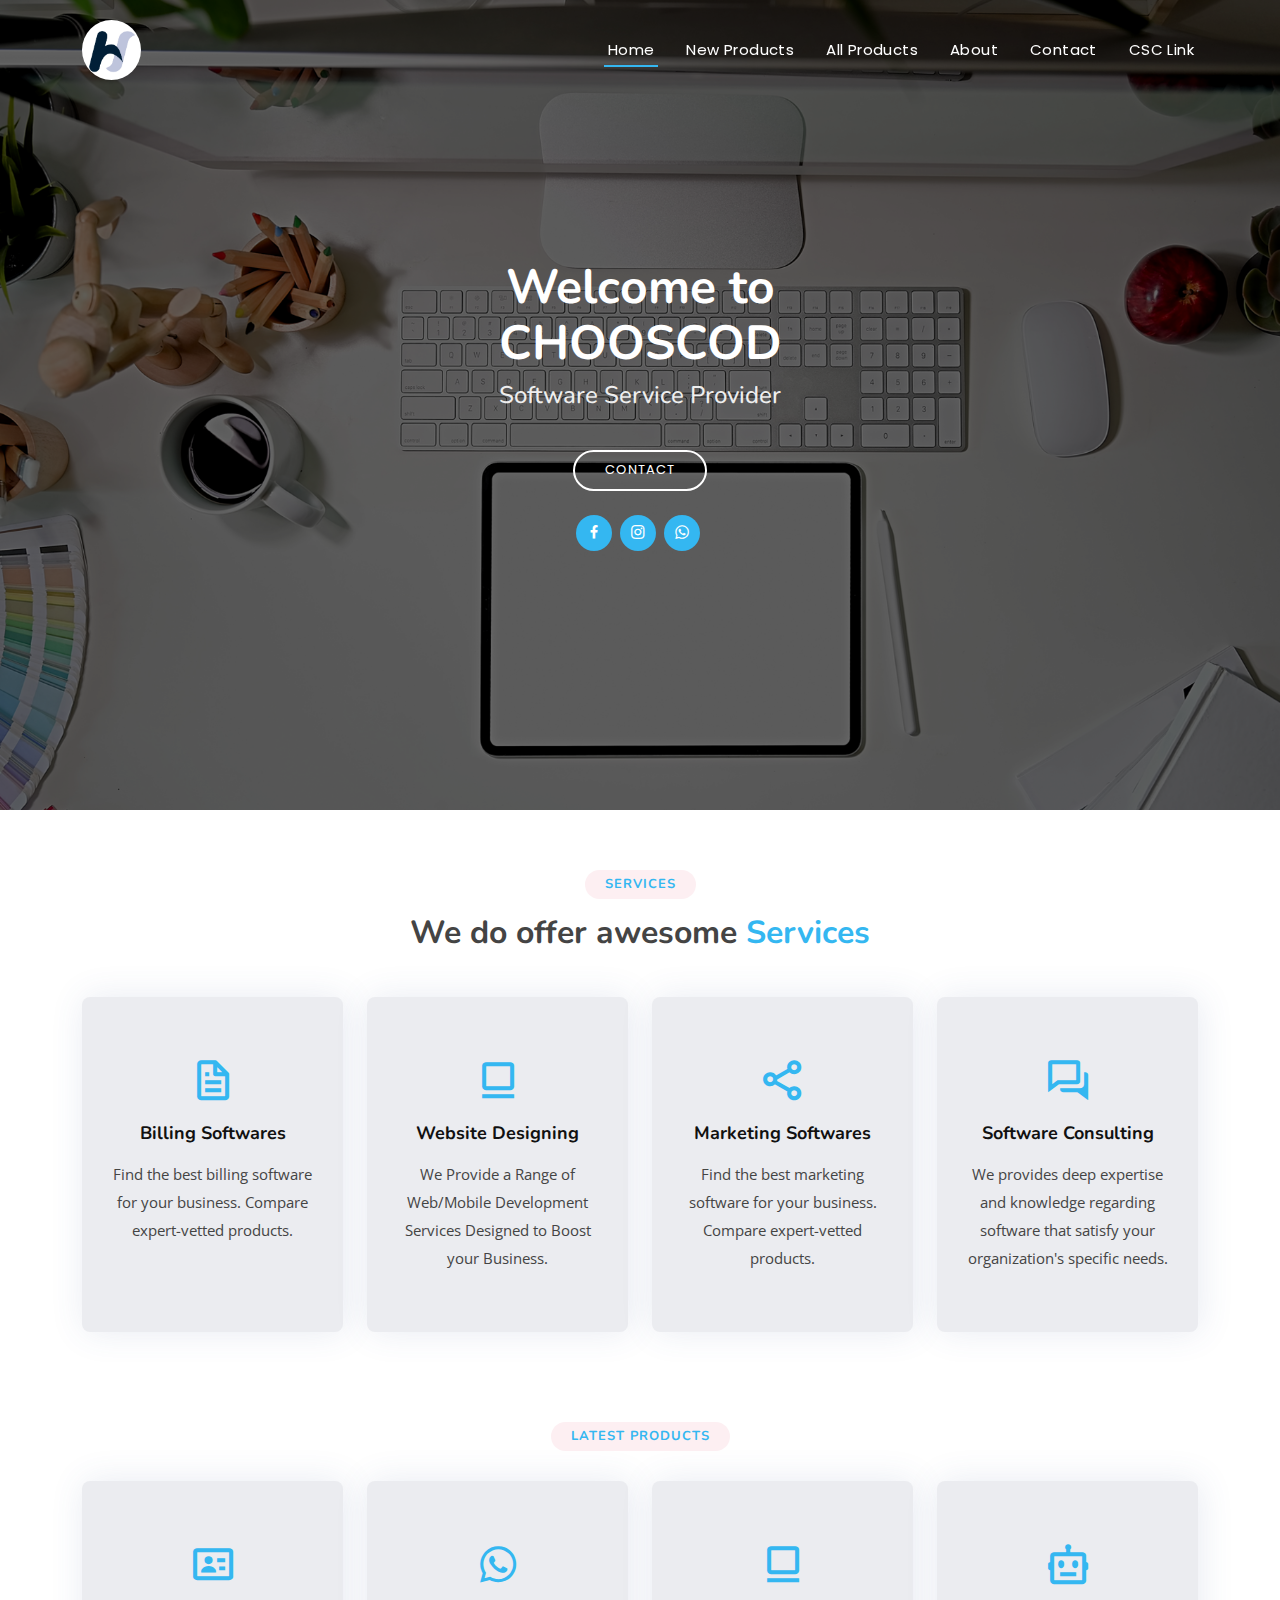
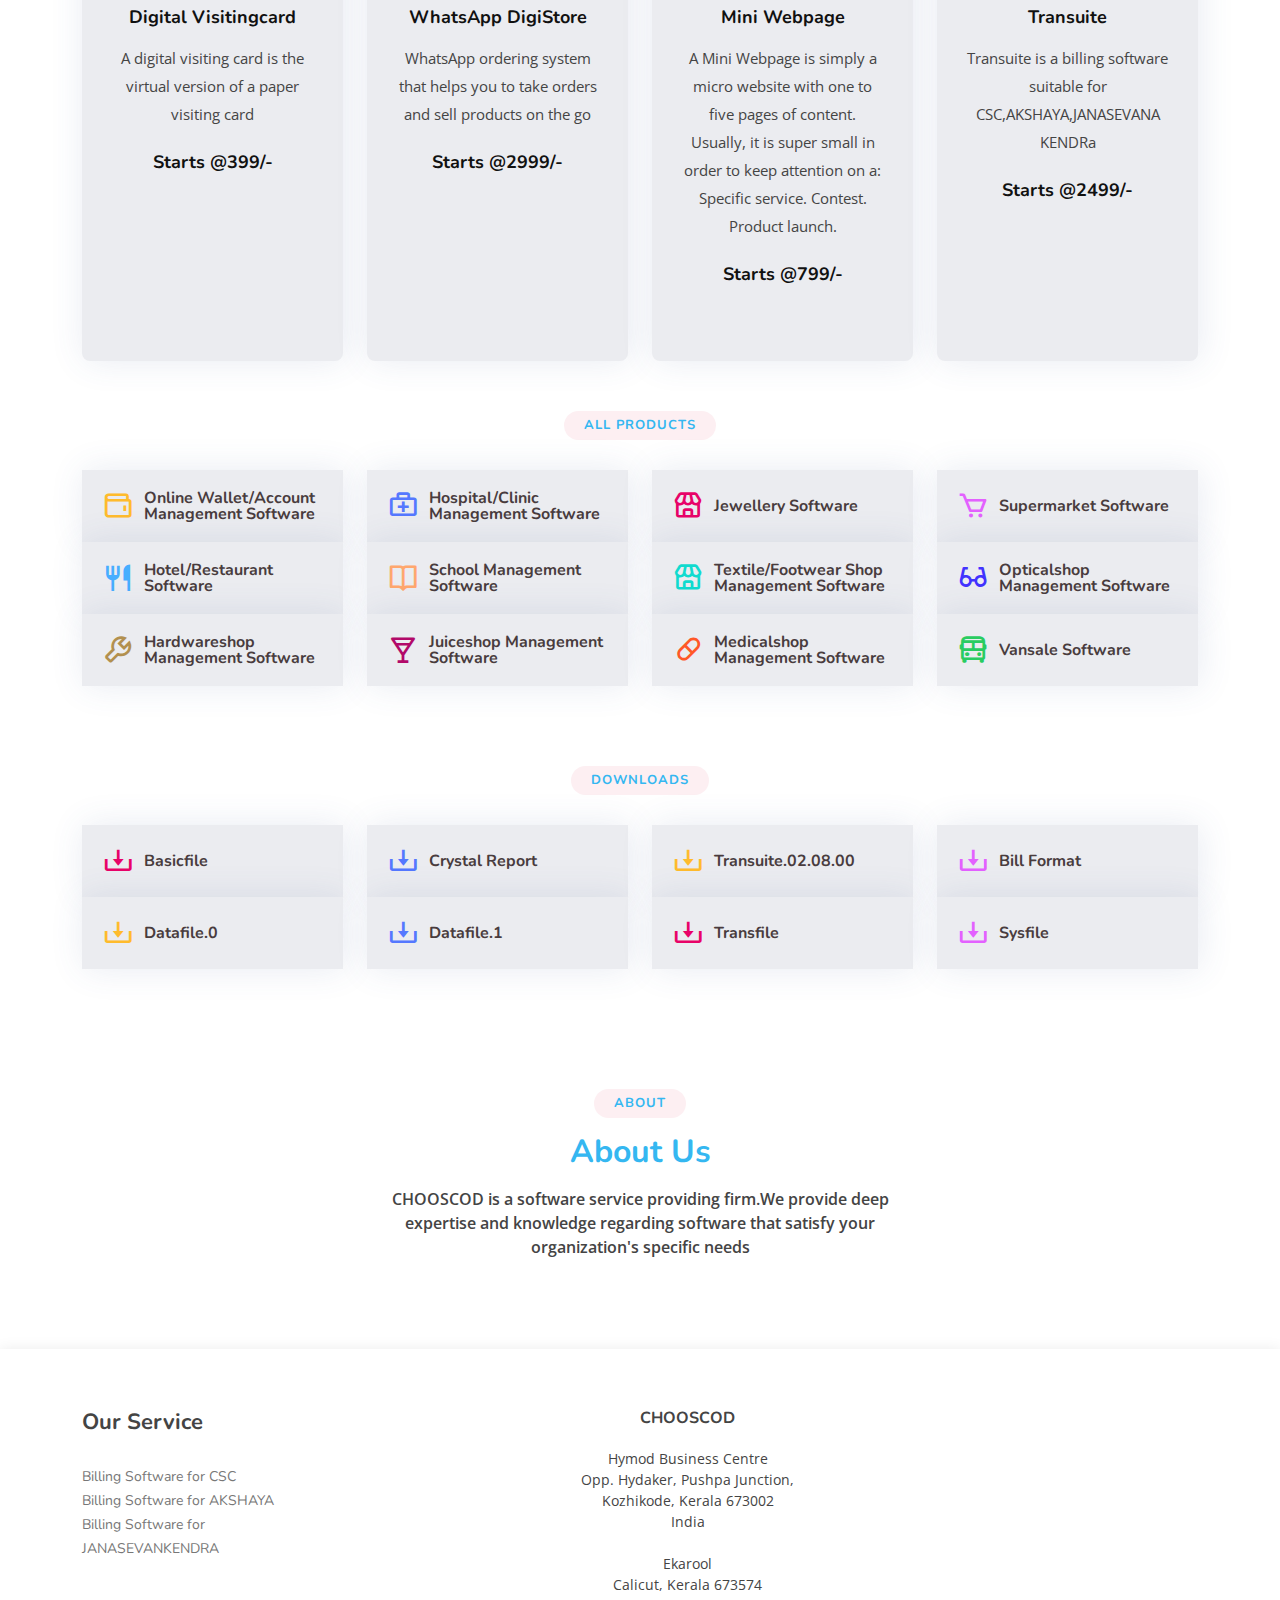
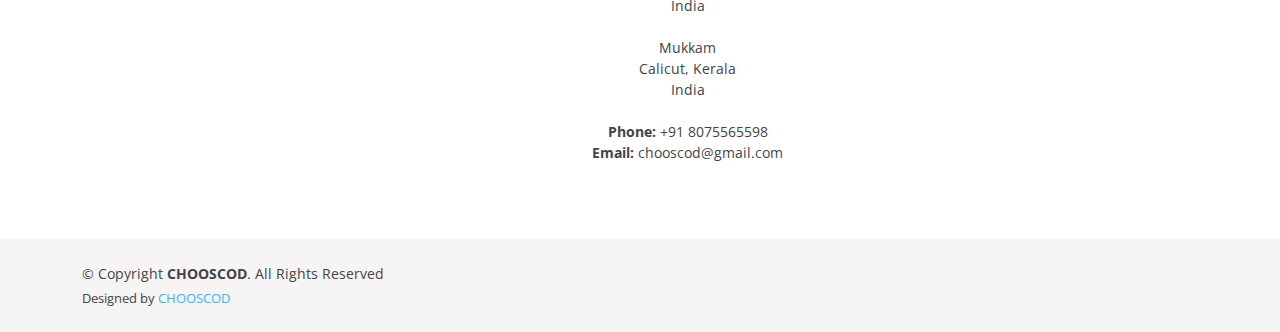
==== commit 7c6545ca: "Update index.html" ====
--- a/index.html
+++ b/index.html
@@ -387,18 +387,10 @@
         <div class="row">
 
           <div class="col-lg-3 col-md-6 footer-contact">
-            <p>Hymod Business Centre <br> 
-              Opp. Hydaker, Pushpa Junction,<br> 
-              Kozhikode, Kerala 673002 <br>
-              India <br><br>
-              Ekarool <br>
-              Calicut, Kerala 673574<br>
-              India <br><br>
-              Mukkam <br>
-              Calicut, Kerala<br>
-              India <br><br>
-              <strong>Phone:</strong> +91 8075565598<br>
-              <strong>Email:</strong> chooscod@gmail.com<br>
+            <h4>Our Service</h4>
+            <p>Billing Software for CSC <br> 
+              Billing Software for AKSHAYA<br> 
+              Billing Software for JANASEVANKENDRA <br>            
             </p>
            
           </div>
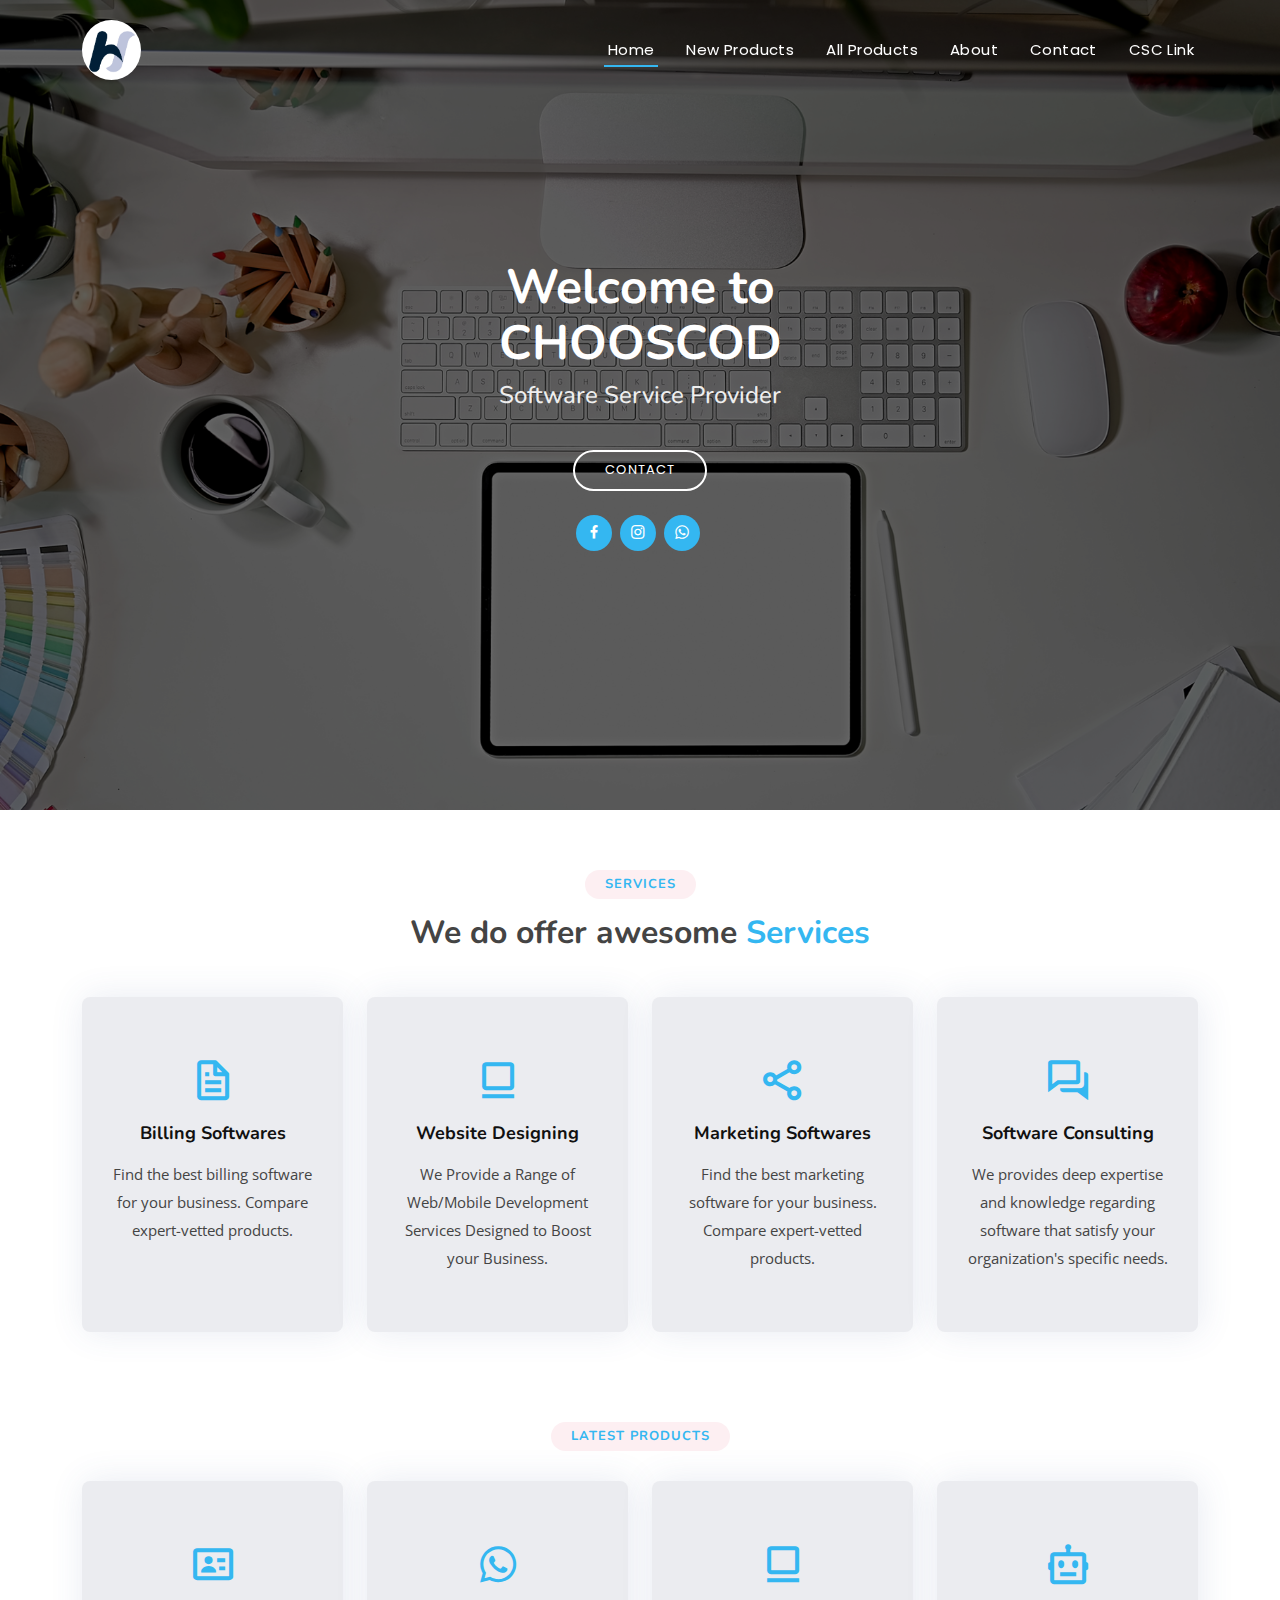
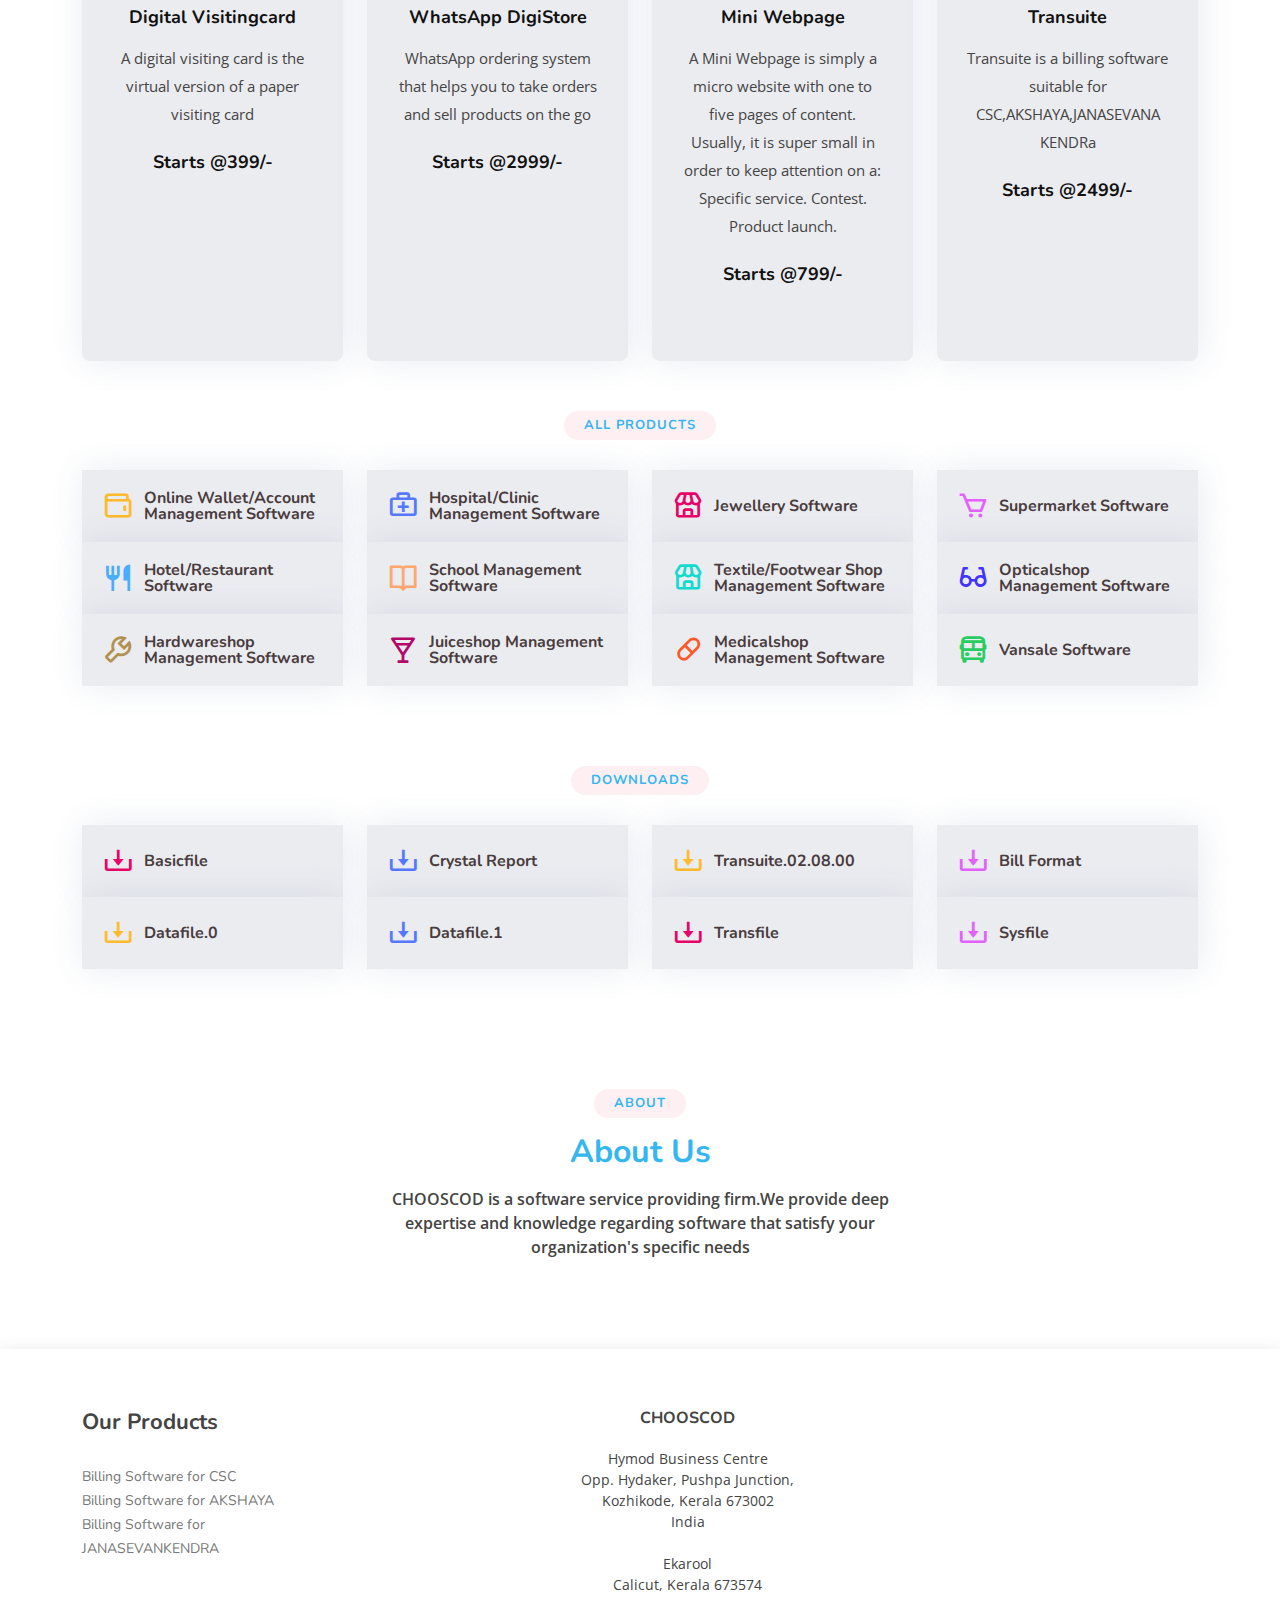
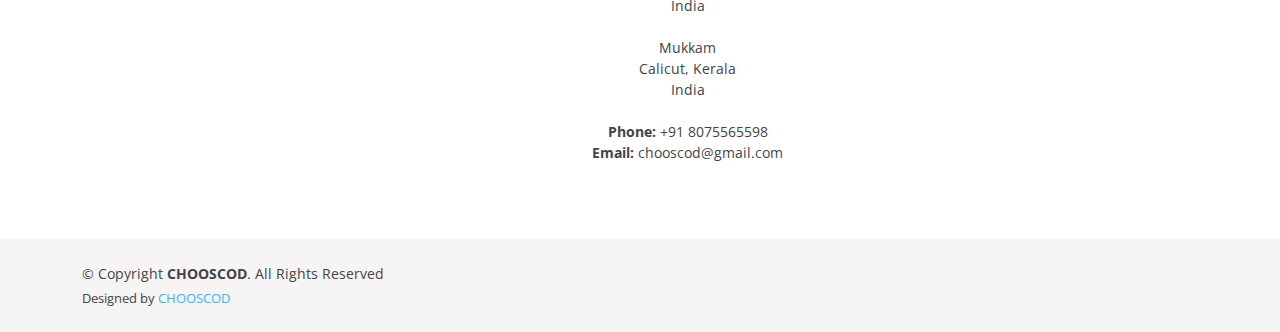
==== commit 5b477c1f: "Update index.html" ====
--- a/index.html
+++ b/index.html
@@ -387,7 +387,7 @@
         <div class="row">
 
           <div class="col-lg-3 col-md-6 footer-contact">
-            <h4>Our Service</h4>
+            <h4>Our Products</h4>
             <p>Billing Software for CSC <br> 
               Billing Software for AKSHAYA<br> 
               Billing Software for JANASEVANKENDRA <br>            
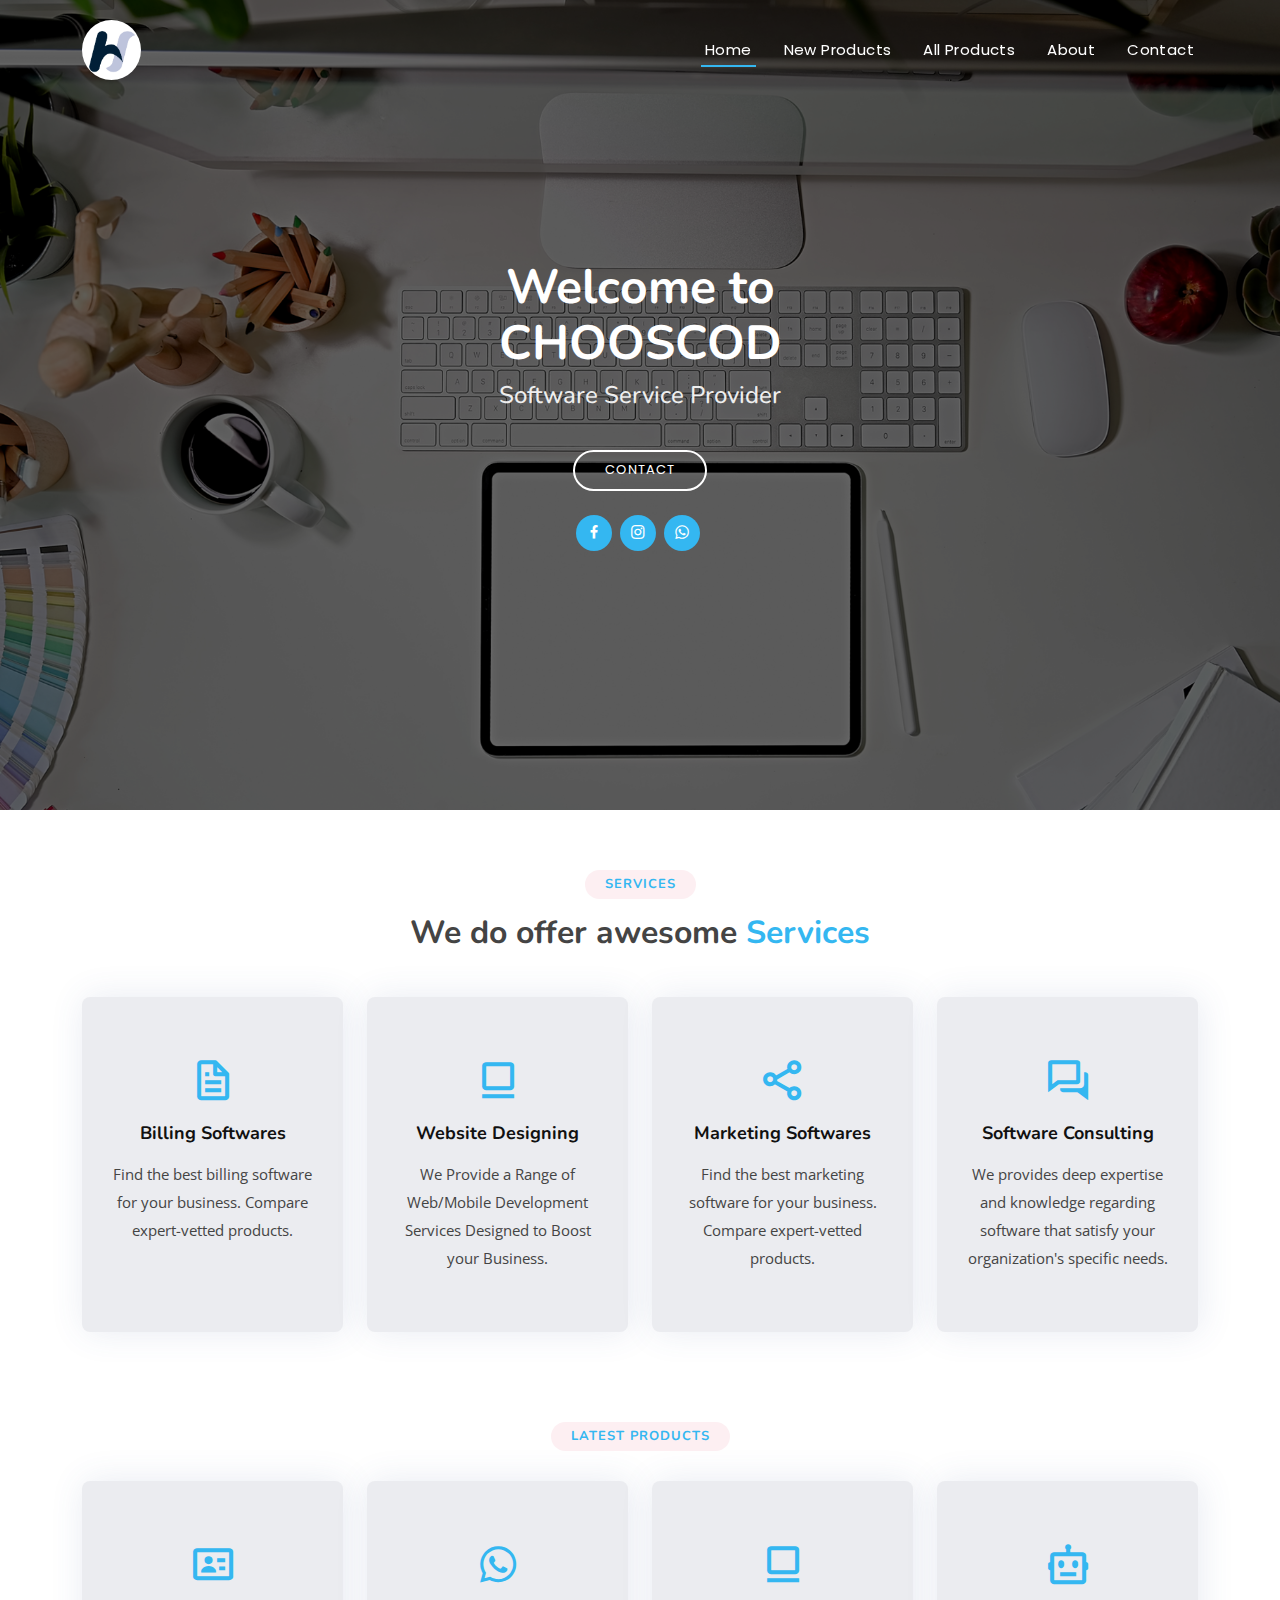
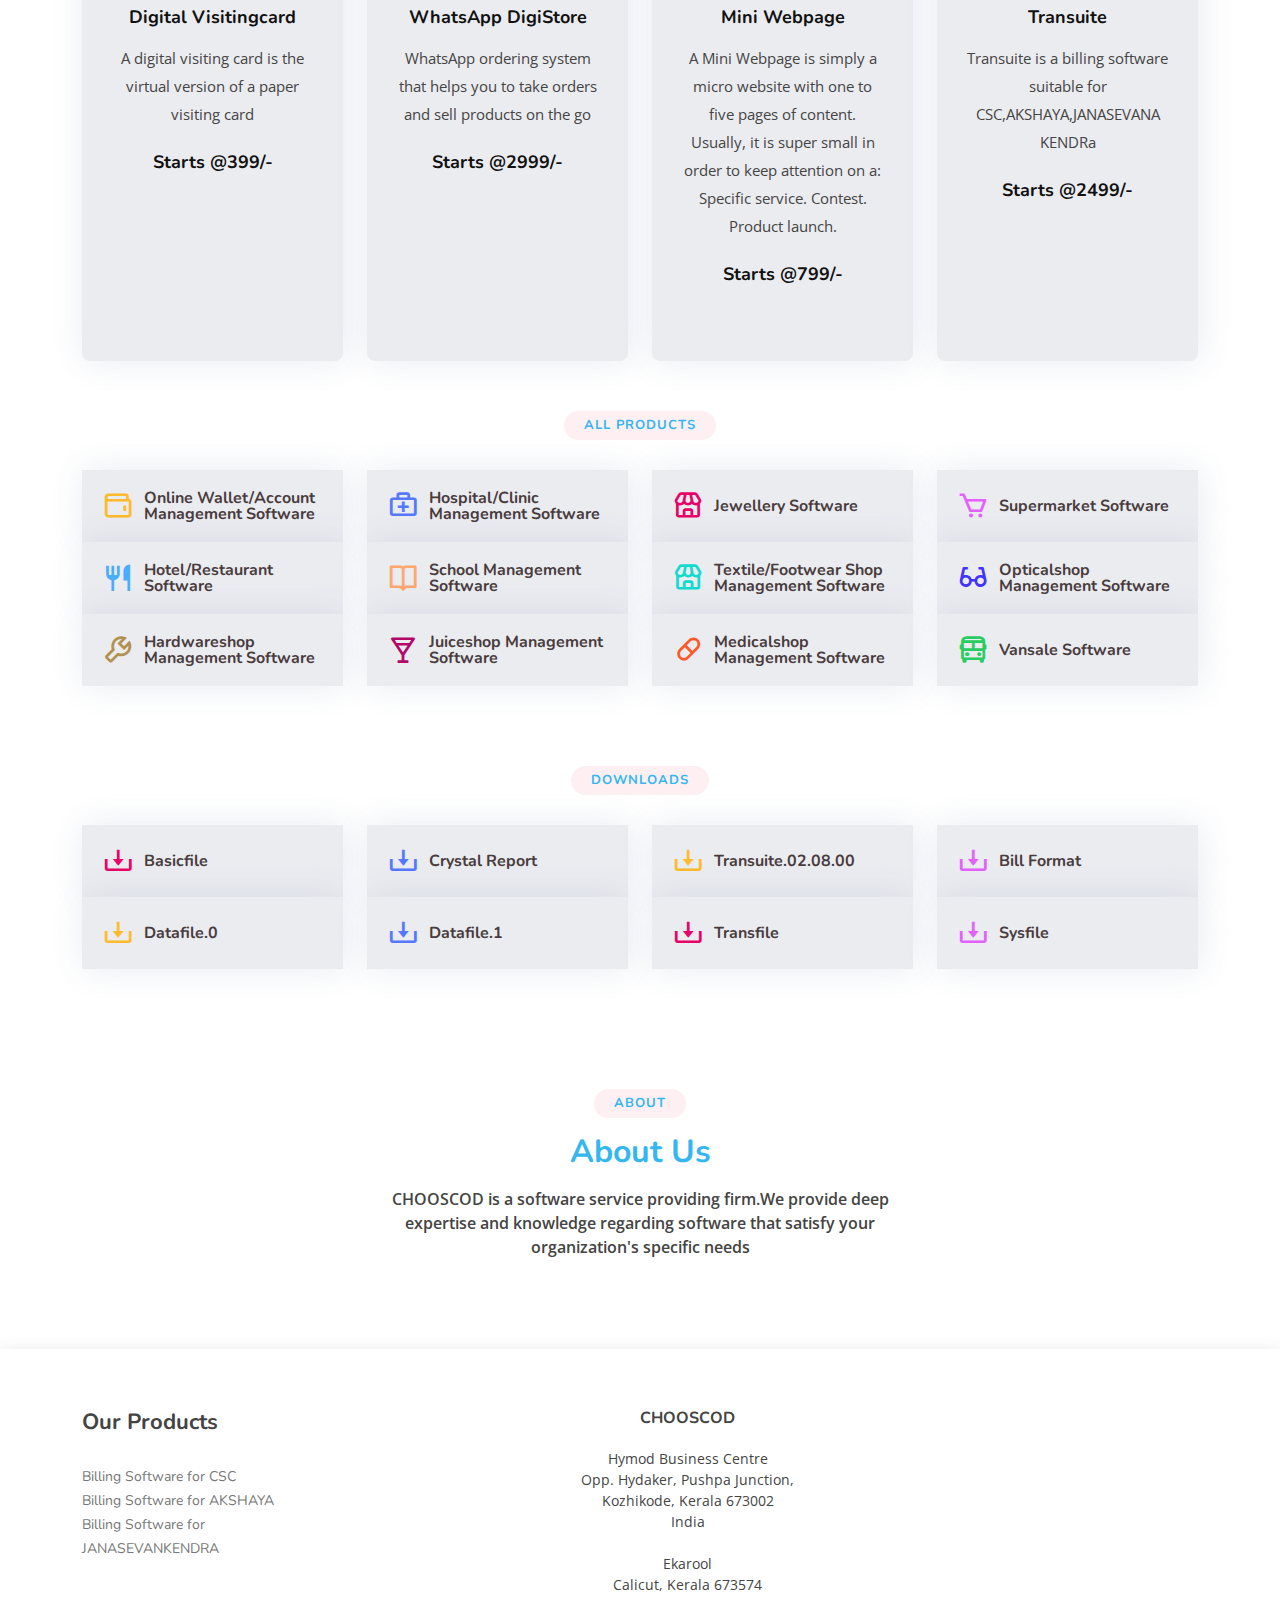
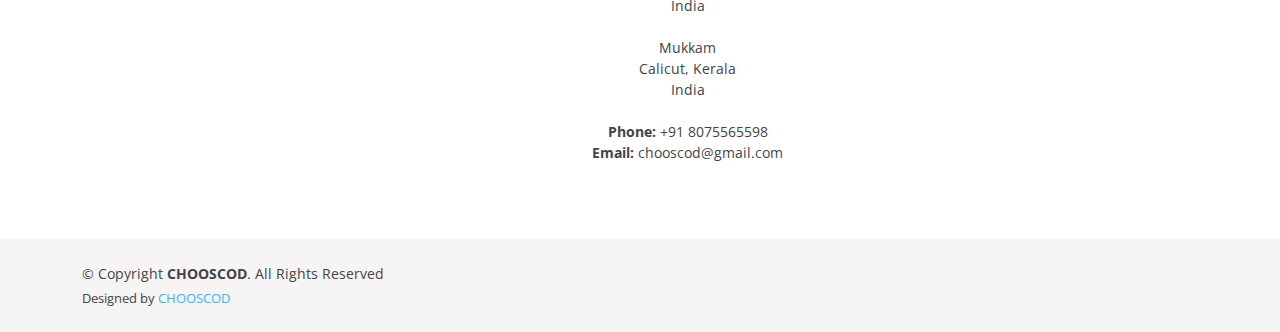
==== commit 7225a5e2: "Update index.html" ====
--- a/index.html
+++ b/index.html
@@ -51,7 +51,6 @@
           <li><a class="nav-link scrollto" href="#features">All Products</a></li>
           <li><a class="nav-link scrollto" href="#about">About</a></li>
           <li><a class="nav-link scrollto" href="#footer">Contact</a></li>
-          <li><a class="nav-link scrollto" href="https://arun-goog.github.io/Online-Helper/">CSC Link</a></li>
         </ul>
         <i class="bi bi-list mobile-nav-toggle"></i>
       </nav><!-- .navbar -->
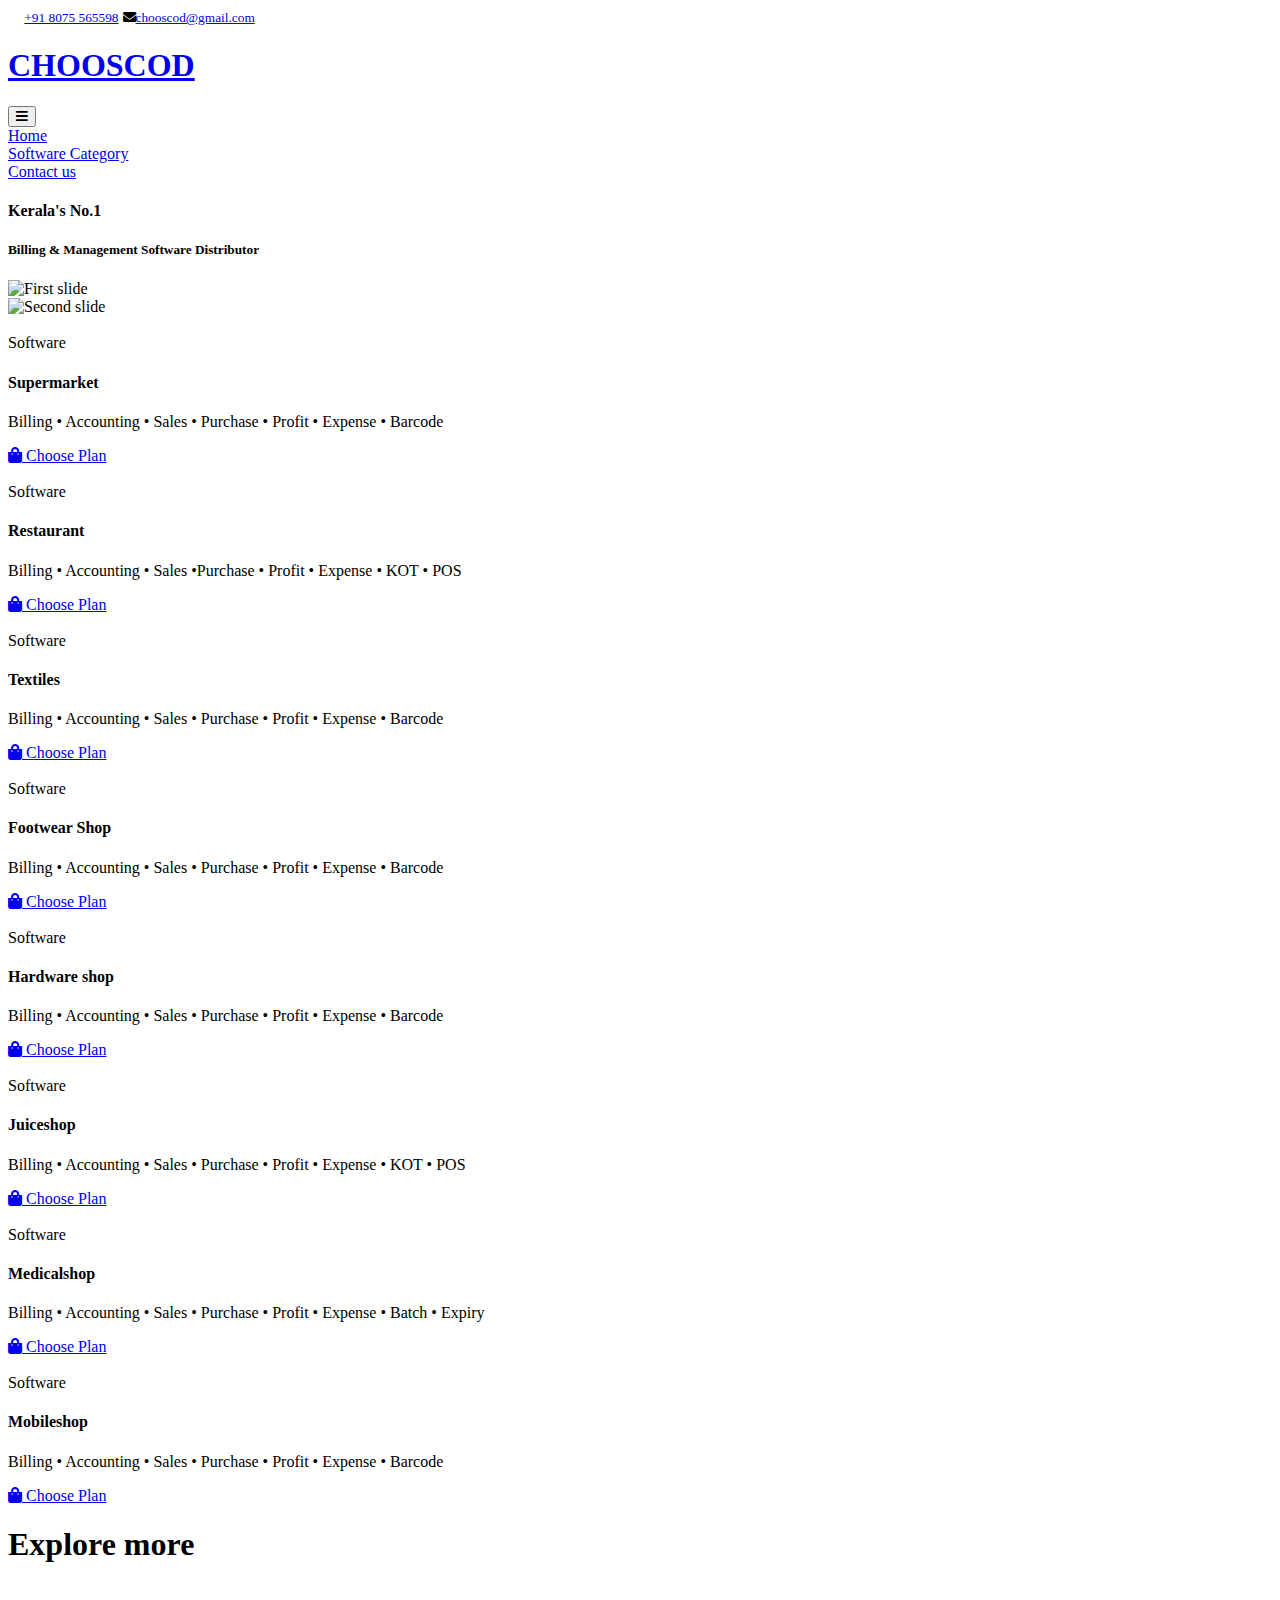
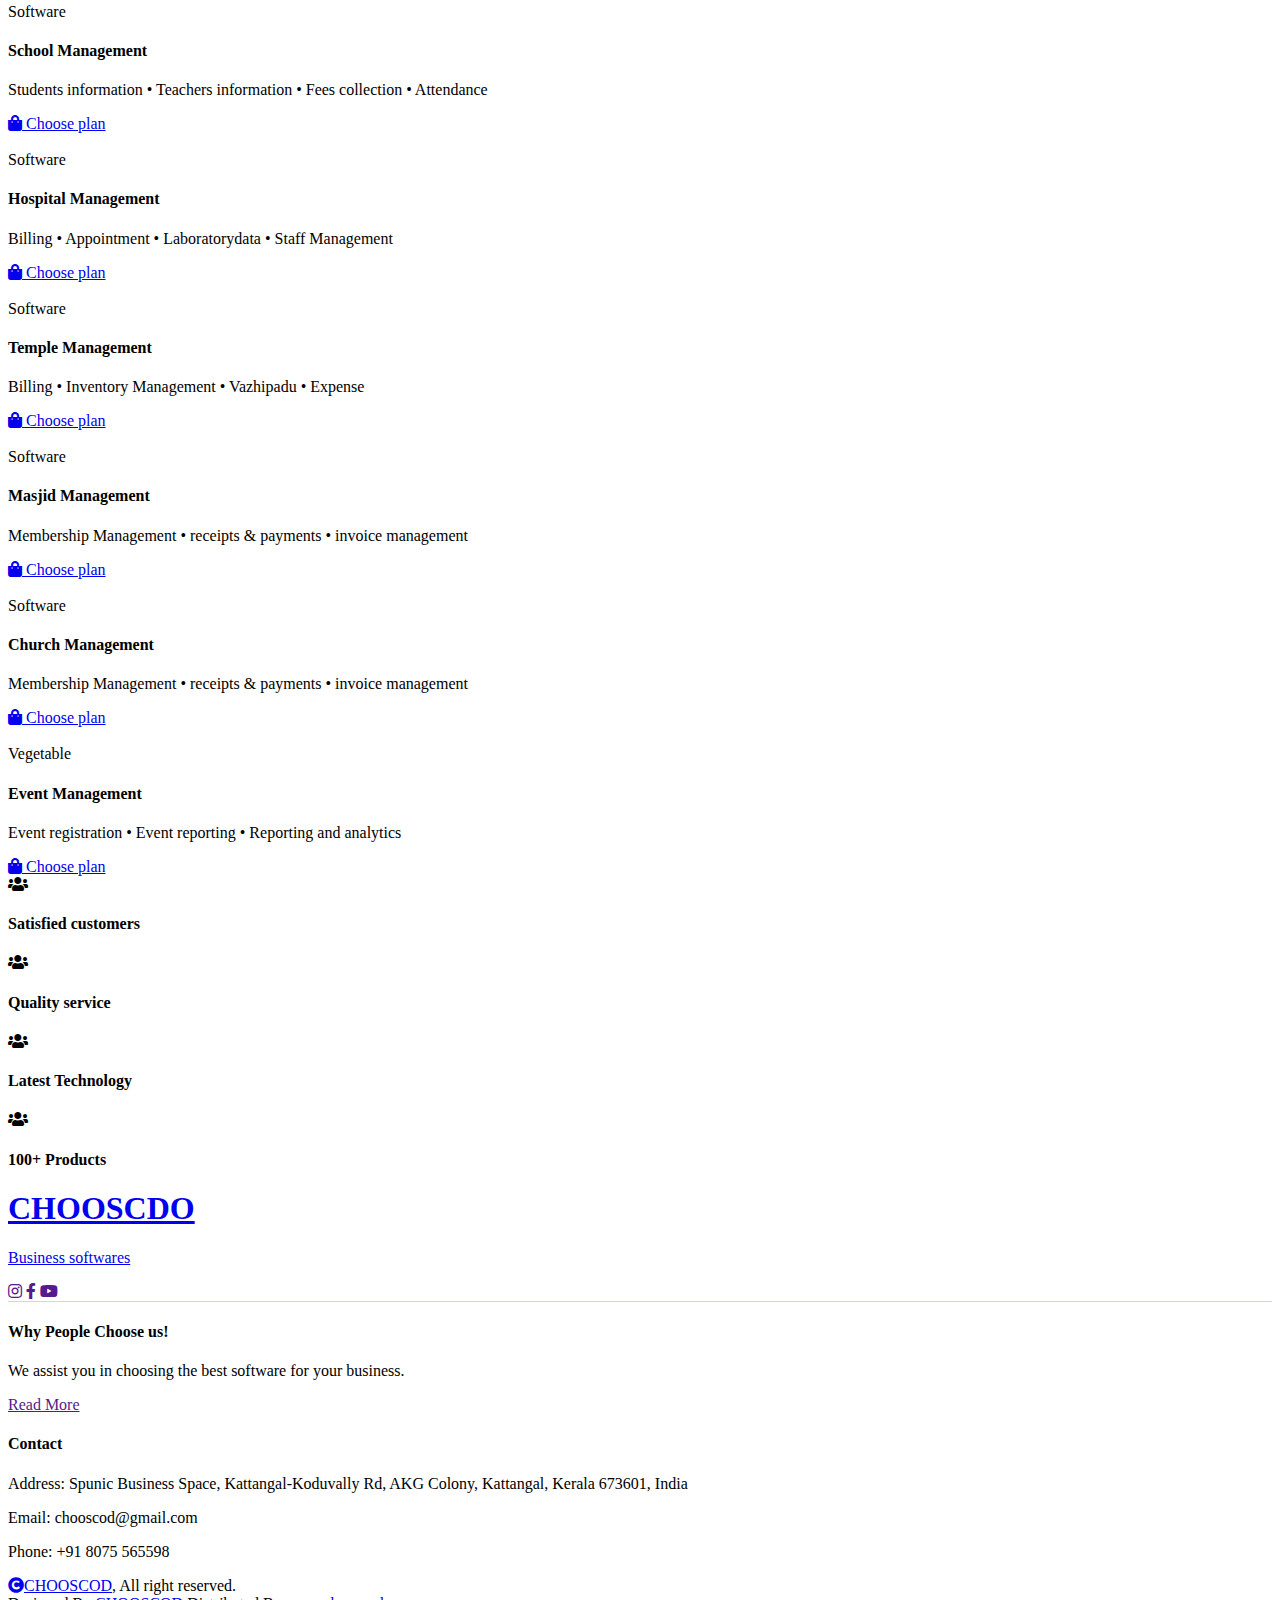
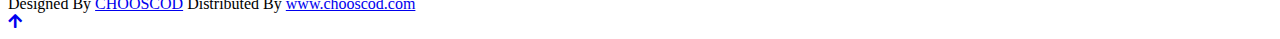
==== commit 55d7aef6: "Update index.html" ====
--- a/index.html
+++ b/index.html
@@ -1,452 +1,508 @@
 <!DOCTYPE html>
 <html lang="en">
 
-<head>
-  <meta charset="utf-8">
-  <meta content="width=device-width, initial-scale=1.0" name="viewport">
-
-  <title>CHOOSCOD</title>
-  <meta content="" name="description">
-  <meta content="" name="keywords">
-
-  <!-- Favicons -->
-  <link href="assets/img/favicon.png" rel="icon">
-  <link href="assets/img/apple-touch-icon.png" rel="apple-touch-icon">
-
-  <!-- Google Fonts -->
-  <link href="https://fonts.googleapis.com/css?family=Open+Sans:300,300i,400,400i,600,600i,700,700i|Nunito:300,300i,400,400i,600,600i,700,700i|Poppins:300,300i,400,400i,500,500i,600,600i,700,700i" rel="stylesheet">
-
-  <!-- Vendor CSS Files -->
-  <link href="assets/vendor/bootstrap/css/bootstrap.min.css" rel="stylesheet">
-  <link href="assets/vendor/bootstrap-icons/bootstrap-icons.css" rel="stylesheet">
-  <link href="assets/vendor/boxicons/css/boxicons.min.css" rel="stylesheet">
-  <link href="assets/vendor/glightbox/css/glightbox.min.css" rel="stylesheet">
-  <link href="assets/vendor/remixicon/remixicon.css" rel="stylesheet">
-  <link href="assets/vendor/swiper/swiper-bundle.min.css" rel="stylesheet">
-
-  <!-- Template Main CSS File -->
-  <link href="style.css" rel="stylesheet">
-
-  <!-- =======================================================
-  * Template Name: Tempo - v4.8.0
-  * Template URL: https://bootstrapmade.com/tempo-free-onepage-bootstrap-theme/
-  * Author: BootstrapMade.com
-  * License: https://bootstrapmade.com/license/
-  ======================================================== -->
-</head>
-
-<body>
-
-  <!-- ======= Header ======= -->
-  <header id="header" class="fixed-top ">
-    <div class="container d-flex align-items-center justify-content-between ml-0 pl-0  " >
-      <div >
-      <a href="index.html" class="logo"><img src="assets/img/main.jpg" alt="" class="rounded-circle"></a> 
-      <!-- Uncomment below if you prefer to use an image logo -->
-      </div>
-      <nav id="navbar" class="navbar">
-        <ul>
-          <li><a class="nav-link scrollto active" href="#hero">Home</a></li>
-          <li><a class="nav-link scrollto" href="#products">New Products</a></li>  
-          <li><a class="nav-link scrollto" href="#features">All Products</a></li>
-          <li><a class="nav-link scrollto" href="#about">About</a></li>
-          <li><a class="nav-link scrollto" href="#footer">Contact</a></li>
-        </ul>
-        <i class="bi bi-list mobile-nav-toggle"></i>
-      </nav><!-- .navbar -->
-
-    </div>
-  </header><!-- End Header -->
-
-  <!-- ======= Hero Section ======= -->
-  <section id="hero">
-    <div class="hero-container">
-   
-      <h1>Welcome to <br> CHOOSCOD</h1>
-      <h2>Software Service Provider</h2>
-      <a href="https://wa.me/918075565598" class="btn-get-started scrollto">Contact</a>
-      <div class="social-links text-center text-md-right pt-3 pt-md-0 mt mt-4">
-        <a href="#" class="facebook"><i class="bx bxl-facebook"></i></a>
-        <a href="#" class="instagram"><i class="bx bxl-instagram"></i></a>
-        <a href="https://wa.me/918075565598" class="google-plus"><i class="bx bxl-whatsapp"></i></a>
-      </div>
-    </div>
-    
-  </section><!-- End Hero -->
-
-  <main id="main">
-    <!-- ======= Portfolio Section ======= -->
-    
-
-    
-
-    <!-- ======= Services Section ======= -->
-    <section id="services" class="services">
-      <div class="container">
-
-        <div class="section-title">
-          <h2>Services</h2>
-          <h3>We do offer awesome <span>Services</span></h3>
-          <p></p>
-        </div>
-
-        <div class="row">
-          <div class="col-md-6 col-lg-3 d-flex align-items-stretch mb-5 mb-lg-0">
-            <div class="icon-box">
-              <div class="icon"><i class="bx bx-file"></i></div>
-              <h4 class="title"><a href="">Billing Softwares</a></h4>
-              <p class="description">Find the best billing software for your business. Compare expert-vetted products.</p>
-            </div>
-          </div>
-
-          <div class="col-md-6 col-lg-3 d-flex align-items-stretch mb-5 mb-lg-0">
-            <div class="icon-box">
-              <div class="icon"><i class="bx bx-card"></i></div>
-              <h4 class="title"><a href="">Website Designing</a></h4>
-              <p class="description">We Provide a Range of Web/Mobile Development Services Designed to Boost your Business.</p>
-            </div>
-          </div>
-
-          <div class="col-md-6 col-lg-3 d-flex align-items-stretch mb-5 mb-lg-0">
-            <div class="icon-box">
-              <div class="icon"><i class="bx bx-share-alt"></i></div>
-              <h4 class="title"><a href="">Marketing Softwares</a></h4>
-              <p class="description">Find the best marketing software for your business. Compare expert-vetted products.</p>
-            </div>
-          </div>
-
-          <div class="col-md-6 col-lg-3 d-flex align-items-stretch mb-5 mb-lg-0">
-            <div class="icon-box">
-              <div class="icon"><i class="bx bx-conversation"></i></div>
-              <h4 class="title"><a href="">Software Consulting</a></h4>
-              <p class="description">We provides deep expertise and knowledge regarding software that satisfy your organization's specific needs.</p>
-            </div>
-          </div>
-
-          
-
-        </div>
-
-      </div>
-    </section><!-- End Services Section -->
-
-    <section id="products" class="services">
-      <div class="container">
-        <div class="section-title">
-          <h2>Latest Products</h2>
-          </div>
-        <div class="row">
-          <div class="col-md-6 col-lg-3 d-flex align-items-stretch mb-5 mb-lg-0">
-            <div class="icon-box">
-              <div class="icon"><i class="bx bx-id-card"></i></div>
-              <h4 class="title"><a href="">Digital Visitingcard</a></h4>
-              <p class="description">A digital visiting card is the virtual version of a paper visiting card</p><br>
-              <p class="description"><h4 class="title"><a href="">Starts @399/-</a></h4></p>
-            </div>
-          </div>
-
-          <div class="col-md-6 col-lg-3 d-flex align-items-stretch mb-5 mb-lg-0">
-            <div class="icon-box">
-              <div class="icon"><i class="bx bxl-whatsapp"></i></div>
-              <h4 class="title"><a href="">WhatsApp DigiStore</a></h4>
-              <p class="description">WhatsApp ordering system that helps you to take orders and sell products on the go</p><br>
-              <p class="description"><h4 class="title"><a href="">Starts @2999/-</a></h4></p>
-            </div>
-          </div>
-
-          <div class="col-md-6 col-lg-3 d-flex align-items-stretch mb-5 mb-lg-0">
-            <div class="icon-box">
-              <div class="icon"><i class="bx bx-card"></i></div>
-              <h4 class="title"><a href="">Mini Webpage</a></h4>
-              <p class="description">A Mini Webpage is simply a micro website with one to five pages of content. Usually, it is super small in order to keep attention on a: Specific service. Contest. Product launch.</p><br>
-              <p class="description"><h4 class="title"><a href="">Starts @799/-</a></h4></p>
-            </div>
-          </div>
-
-          <div class="col-md-6 col-lg-3 d-flex align-items-stretch mb-5 mb-lg-0">
-            <div class="icon-box">
-              <div class="icon"><i class="bx bx-bot"></i></div>
-              <h4 class="title"><a href="">Transuite</a></h4>
-              <p class="description">Transuite is a billing software suitable for CSC,AKSHAYA,JANASEVANA KENDRa</p><br>
-              <p class="description"><h4 class="title"><a href="">Starts @2499/-</a></h4></p>
-            </div>
-          </div>
-
-          
-
-        </div>
-
-      </div>
-    </section><!-- End Services Section -->
-
-
-    <!-- ======= Features Section ======= -->
-    <section id="features" class="features">
-      <div class="container">
-
-        <div class="section-title">
-          <h2>All Products</h2>
-          </div>
+    <head>
+        <meta charset="utf-8">
+        <title>Chooscod - Business Softwares</title>
+        <meta content="width=device-width, initial-scale=1.0" name="viewport">
+        <meta name="viewport" content="width=device-width, initial-scale=1">
+        <meta content="" name="keywords">
+        <meta content="" name="description">
+
+        <!-- Google Web Fonts -->
+        <link rel="preconnect" href="https://fonts.googleapis.com">
+        <link rel="preconnect" href="https://fonts.gstatic.com" crossorigin>
+        <link href="https://fonts.googleapis.com/css2?family=Open+Sans:wght@400;600&family=Raleway:wght@600;800&display=swap" rel="stylesheet"> 
+
+        <!-- Icon Font Stylesheet -->
+        <link rel="stylesheet" href="https://use.fontawesome.com/releases/v5.15.4/css/all.css"/>
+        <link href="https://cdn.jsdelivr.net/npm/bootstrap-icons@1.4.1/font/bootstrap-icons.css" rel="stylesheet">
+        
+        <!-- Libraries Stylesheet -->
+        <link href="lib/lightbox/css/lightbox.min.css" rel="stylesheet">
+        <link href="lib/owlcarousel/assets/owl.carousel.min.css" rel="stylesheet">
+        
+        <!-- Customized Bootstrap Stylesheet -->
+        <link href="css/bootstrap.min.css" rel="stylesheet">
        
-        <div class="row">
-          <div class="col-md-6 col-lg-3  ">
-            <div class="icon-box">
-              <i class="bx bx-wallet" style="color: #ffbb2c;"></i>
-              <h3><a href="">Online Wallet/Account Management Software</a></h3>
-            </div>
-          </div>
-
-          <div class="col-md-6 col-lg-3">
-            <div class="icon-box">
-              <i class="bx bx-first-aid" style="color: #5578ff;"></i>
-              <h3><a href="">Hospital/Clinic Management Software</a></h3>
-            </div>
-          </div>
-
-          <div class="col-md-6 col-lg-3">
-            <div class="icon-box">
-              <i class="bx bx-store" style="color: #e80368;"></i>
-              <h3><a href="">Jewellery Software</a></h3>
-            </div>
-          </div>
-
-          <div class="col-md-6 col-lg-3">
-            <div class="icon-box">
-              <i class="bx bx-cart" style="color: #e361ff;"></i>
-              <h3><a href="">Supermarket Software</a></h3>
-            </div>
-          </div>
-        </div>
-        
-        <div class="row">
-          <div class="col-md-6 col-lg-3">
-            <div class="icon-box">
-              <i class="ri-restaurant-fill" style="color: #47aeff;"></i>
-              <h3><a href="">Hotel/Restaurant Software</a></h3>
-            </div>
-          </div>
-
-          <div class="col-md-6 col-lg-3">
-            <div class="icon-box">
-              <i class="bx bx-book-open" style="color: #ffa76e;"></i>
-              <h3><a href="">School Management Software</a></h3>
-            </div>
-          </div>
-
-          <div class="col-md-6 col-lg-3">
-            <div class="icon-box">
-              <i class="bx bx-store" style="color: #11dbcf;"></i>
-              <h3><a href="">Textile/Footwear Shop Management Software</a></h3>
-            </div>
-          </div>
-
-          <div class="col-md-6 col-lg-3">
-            <div class="icon-box">
-              <i class="bx bx-glasses" style="color: #4233ff;"></i>
-              <h3><a href="">Opticalshop Management Software</a></h3>
-            </div>
-          </div>
-        </div>
-        
-        <div class="row">
-          <div class="col-md-6 col-lg-3">
-            <div class="icon-box">
-              <i class="bx bx-wrench" style="color: #b2904f;"></i>
-              <h3><a href="">Hardwareshop Management Software</a></h3>
-            </div>
-          </div>
-
-          <div class="col-md-6 col-lg-3">
-            <div class="icon-box">
-              <i class="bx bx-drink" style="color: #b20969;"></i>
-              <h3><a href="">Juiceshop Management Software</a></h3>
-            </div>
-          </div>
-
-          <div class="col-md-6 col-lg-3">
-            <div class="icon-box">
-              <i class="bx bx-capsule" style="color: #ff5828;"></i>
-              <h3><a href="">Medicalshop Management Software</a></h3>
-            </div>
-          </div>
-
-          <div class="col-md-6 col-lg-3">
-            <div class="icon-box">
-              <i class="bx bx-bus" style="color: #29cc61;"></i>
-              <h3><a href="">Vansale Software</a></h3>
-            </div>
-          </div>
-
-        </div>
-
-      </div>
-    </section><!-- End Features Section -->
-
-
-    <section id="downloads" class="features">
-     <div class="container">
-
-        <div class="section-title">
-          <h2>Downloads</h2>
-          </div>
-       
-        <div class="row">
-          
-
-          <div class="col-md-6 col-lg-3">
-            <div class="icon-box">
-              <i class="bx bx-download" style="color: #e80368;"></i>
-              <h3><a href="https://1drv.ms/u/s!Ap6pKfrlruW5gSAbgoEo1_30Grt9?e=SgFE4S">Basicfile</a></h3>
-            </div>
-          </div>
-
-          <div class="col-md-6 col-lg-3">
-            <div class="icon-box">
-              <i class="bx bx-download" style="color: #5578ff;"></i>
-              <h3><a href="https://1drv.ms/u/s!Ap6pKfrlruW5gR8TM7HYfgu5y6Q7?e=W0AaVC">Crystal Report</a></h3>
-            </div>
-          </div>
-
-          <div class="col-md-6 col-lg-3  ">
-            <div class="icon-box">
-              <i class="bx bx-download" style="color: #ffbb2c;"></i>
-              <h3><a href="https://drive.google.com/file/d/18qbPiWCF5YcBN7elJmDmcdBFYknGPTzX/view?usp=sharing">Transuite.02.08.00</a></h3>
-            </div>
-          </div>
-
-          <div class="col-md-6 col-lg-3">
-            <div class="icon-box">
-              <i class="bx bx-download" style="color: #e361ff;"></i>
-              <h3><a href="">Bill Format</a></h3>
-            </div>
-          </div>
-        </div>
-
-        <div class="row">
-          <div class="col-md-6 col-lg-3  ">
-            <div class="icon-box">
-              <i class="bx bx-download" style="color: #ffbb2c;"></i>
-              <h3><a href="https://drive.google.com/file/d/1XzotR5RlKtFFoKYNr5CFvYGWQI5uUEPH/view?usp=share_link">Datafile.0</a></h3>
-            </div>
-          </div>
-
-          <div class="col-md-6 col-lg-3">
-            <div class="icon-box">
-              <i class="bx bx-download" style="color: #5578ff;"></i>
-              <h3><a href="https://drive.google.com/file/d/1b4quIq2PP0VpG8rhv5MK7nOV9HpzyaDh/view?usp=share_link">Datafile.1</a></h3>
-            </div>
-          </div>
-
-          <div class="col-md-6 col-lg-3">
-            <div class="icon-box">
-              <i class="bx bx-download" style="color: #e80368;"></i>
-              <h3><a href="https://drive.google.com/file/d/1Fa5fTh8Ftmu8xDmL4L80uGCh0zgQmeLd/view?usp=share_link">Transfile</a></h3>
-            </div>
-          </div>
-
-          <div class="col-md-6 col-lg-3">
-            <div class="icon-box">
-              <i class="bx bx-download" style="color: #e361ff;"></i>
-              <h3><a href="https://drive.google.com/file/d/1WHcAIOfe_RxublBebbo4u2BntI0zT7Ku/view?usp=share_link">Sysfile</a></h3>
-            </div>
-          </div>
-        </div>
-
-      </div>
-    </section><!-- End Features Section -->
-
-
-
-
-  <!-- ======= About Section ======= -->
-  <section id="about" class="about">
-    <div class="container">
-
-      <div class="section-title">
-        <h2>About</h2>
-        <h3><span>About Us</span></h3>
-        <p>CHOOSCOD is a software service providing firm.We provide deep expertise and knowledge regarding software that satisfy your organization's specific needs</p>
-      </div>
-
-      
-
-    </div>
-  </section><!-- End About Section -->
-      
-    
-    
-
-  </main><!-- End #main -->
-
-  <!-- ======= Footer ======= -->
-  <footer id="footer" >
-
-    <div class="footer-top">
-      <div class="container">
-        <div class="row">
-
-          <div class="col-lg-3 col-md-6 footer-contact">
-            <h4>Our Products</h4>
-            <p>Billing Software for CSC <br> 
-              Billing Software for AKSHAYA<br> 
-              Billing Software for JANASEVANKENDRA <br>            
-            </p>
+
+        
+
+        <!-- Template Stylesheet -->
+        <link href="css/style.css" rel="stylesheet">
+
+      </head>
+
+    <body>
+
+        <!-- Spinner Start -->
+        <div id="spinner" class="show w-100 vh-100 bg-white position-fixed translate-middle top-50 start-50  d-flex align-items-center justify-content-center">
+            <div class="spinner-grow text-primary" role="status"></div>
+        </div>
+        <!-- Spinner End -->
+
+
+        <!-- Navbar start -->
+        <div class="container-fluid fixed-top">
+            <div class="container topbar bg-primary d-none d-lg-block">
+                <div class="d-flex justify-content-between">
+                    <div class="top-info ps-2">
+                        <small class="me-3"><i class="fa fa-whatsapp me-2 text-secondary"></i> <a href="#" class="text-white">+91 8075 565598</a></small>
+                        <small class="me-3"><i class="fas fa-envelope me-2 text-secondary"></i><a href="#" class="text-white">chooscod@gmail.com</a></small>
+                    </div>
+                    
+                </div>
+            </div>
            
-          </div>
-
-          <div class="col-lg-2 col-md-6 footer-links">
+            <div class="container px-0">
+                <nav class="navbar navbar-light bg-white navbar-expand-xl">
+                    <a href="index.html" class="navbar-brand"><h1 class="text-primary display-6">CHOOSCOD</h1></a>
+                    <button class="navbar-toggler py-2 px-3" type="button" data-bs-toggle="collapse" data-bs-target="#navbarCollapse">
+                        <span class="fa fa-bars text-primary"></span>
+                    </button>
+                    <div class="collapse navbar-collapse bg-white" id="navbarCollapse">
+                        <div class="navbar-nav mx-auto">
+                            <a href="index.html" class="nav-item nav-link active">Home</a>
+                            <div class="nav-item dropdown">
+
+                                  
+
+                                <a href="#" class="nav-link "  >Software Category</a>
+                                
+                            </div>
+                            <a href="contact.html" class="nav-item nav-link">Contact us</a>
+                        </div>
+                        
+                    </div>
+                </nav>
+            </div>
+        </div>
+        <!-- Navbar End -->
+
+
+        <!-- Modal Search Start -->
+        
+        <!-- Modal Search End -->
+
+
+        <!-- Hero Start -->
+        <div class="container-fluid py-2  hero-header">
+            <div class="container py-2">
+                <div class="row g-5 align-items-center">
+                    <div class="col-md-12 col-lg-7">
+                        <h4 class="mb-3 text-secondary">Kerala's No.1</h4>
+                        <h5 class="mb-5 display-5 text-primary">Billing & Management Software Distributor</h5>
+                        
+                    </div>
+                    <div class="col-md-12 col-lg-5">
+                        <div id="carouselId" class="carousel slide position-relative" data-bs-ride="carousel">
+                            <div class="carousel-inner" role="listbox">
+                                <div class="carousel-item active rounded">
+                                    <img src="img/hero-img-1.png" class="img-fluid w-100 h-100 bg-secondary rounded" alt="First slide">
+                                   
+                                </div>
+                                <div class="carousel-item rounded">
+                                    <img src="img/hero-img-2.png" class="img-fluid w-100 h-100 rounded" alt="Second slide">
+                                   
+                                </div>
+                            </div>
+                            
+                            
+                        </div>
+                    </div>
+                </div>
+            </div>
+        </div>
+        <!-- Hero End -->
+
+
+        <!-- Featurs Section Start -->
+        
+        <!-- Featurs Section End -->
+
+
+        <!-- Fruits Shop Start-->
+        <div class="container-fluid fruite py-1">
+            <div class="container py-5">
+                <div class="tab-class text-center">
+                    
+                    <div class="tab-content">
+                        <div id="tab-1" class="tab-pane fade show p-0 active">
+                            <div class="row g-4">
+                                <div class="col-lg-12">
+                                    <div class="row g-4">
+                                        <div class="col-md-6 col-lg-4 col-xl-3">
+                                            <div class="rounded position-relative fruite-item">
+                                                <div class="fruite-img">
+                                                    <img src="img/fruite-item-1.jpg" class="img-fluid w-100 rounded-top" alt="">
+                                                </div>
+                                                <div class="text-white bg-secondary px-3 py-1 rounded position-absolute" style="top: 10px; left: 10px;">Software</div>
+                                                <div class="p-4 border border-secondary border-top-0 rounded-bottom">
+                                                    <h4>Supermarket</h4>
+                                                    <p>Billing • Accounting • Sales • Purchase • Profit • Expense • Barcode</p>
+                                                    <div class="d-flex justify-content-between flex-lg-wrap">
+                                                        
+                                                        <a href="general.html" class="btn border border-secondary rounded-pill px-3 text-primary"><i class="fa fa-shopping-bag me-2 text-primary"></i> Choose Plan</a>
+                                                    </div>
+                                                </div>
+                                            </div>
+                                        </div>
+                                        <div class="col-md-6 col-lg-4 col-xl-3">
+                                            <div class="rounded position-relative fruite-item">
+                                                <div class="fruite-img">
+                                                    <img src="img/fruite-item-2.jpg" class="img-fluid w-100 rounded-top" alt="">
+                                                </div>
+                                                <div class="text-white bg-secondary px-3 py-1 rounded position-absolute" style="top: 10px; left: 10px;">Software</div>
+                                                <div class="p-4 border border-secondary border-top-0 rounded-bottom">
+                                                    <h4>Restaurant</h4>
+                                                    <p>Billing • Accounting • Sales •Purchase • Profit • Expense • KOT • POS </p>
+                                                    <div class="d-flex justify-content-between flex-lg-wrap">
+                                                        
+                                                        <a href="general.html" class="btn border border-secondary rounded-pill px-3 text-primary"><i class="fa fa-shopping-bag me-2 text-primary"></i> Choose Plan</a>
+                                                    </div>
+                                                </div>
+                                            </div>
+                                        </div>
+                                        <div class="col-md-6 col-lg-4 col-xl-3">
+                                            <div class="rounded position-relative fruite-item">
+                                                <div class="fruite-img">
+                                                    <img src="img/fruite-item-3.jpg" class="img-fluid w-100 rounded-top" alt="">
+                                                </div>
+                                                <div class="text-white bg-secondary px-3 py-1 rounded position-absolute" style="top: 10px; left: 10px;">Software</div>
+                                                <div class="p-4 border border-secondary border-top-0 rounded-bottom">
+                                                    <h4>Textiles</h4>
+                                                    <p>Billing • Accounting • Sales • Purchase • Profit • Expense • Barcode</p>
+                                                    <div class="d-flex justify-content-between flex-lg-wrap">
+                                                        
+                                                        <a href="general.html" class="btn border border-secondary rounded-pill px-3 text-primary"><i class="fa fa-shopping-bag me-2 text-primary"></i> Choose Plan</a>
+                                                    </div>
+                                                </div>
+                                            </div>
+                                        </div>
+                                        <div class="col-md-6 col-lg-4 col-xl-3">
+                                            <div class="rounded position-relative fruite-item">
+                                                <div class="fruite-img">
+                                                    <img src="img/footwear.jpg" class="img-fluid w-100 rounded-top" alt="">
+                                                </div>
+                                                <div class="text-white bg-secondary px-3 py-1 rounded position-absolute" style="top: 10px; left: 10px;">Software</div>
+                                                <div class="p-4 border border-secondary border-top-0 rounded-bottom">
+                                                    <h4>Footwear Shop</h4>
+                                                    <p>Billing • Accounting • Sales • Purchase • Profit • Expense • Barcode</p>
+                                                    <div class="d-flex justify-content-between flex-lg-wrap">
+                                                        
+                                                        <a href="general.html" class="btn border border-secondary rounded-pill px-3 text-primary"><i class="fa fa-shopping-bag me-2 text-primary"></i> Choose Plan</a>
+                                                    </div>
+                                                </div>
+                                            </div>
+                                        </div>
+                                        <div class="col-md-6 col-lg-4 col-xl-3">
+                                            <div class="rounded position-relative fruite-item">
+                                                <div class="fruite-img">
+                                                    <img src="img/tools.jpg" class="img-fluid w-100 rounded-top" alt="">
+                                                </div>
+                                                <div class="text-white bg-secondary px-3 py-1 rounded position-absolute" style="top: 10px; left: 10px;">Software</div>
+                                                <div class="p-4 border border-secondary border-top-0 rounded-bottom">
+                                                    <h4>Hardware shop</h4>
+                                                    <p>Billing • Accounting • Sales • Purchase • Profit • Expense • Barcode</p>
+                                                    <div class="d-flex justify-content-between flex-lg-wrap">
+                                                        
+                                                        <a href="general.html" class="btn border border-secondary rounded-pill px-3 text-primary"><i class="fa fa-shopping-bag me-2 text-primary"></i> Choose Plan</a>
+                                                    </div>
+                                                </div>
+                                            </div>
+                                        </div>
+                                        <div class="col-md-6 col-lg-4 col-xl-3">
+                                            <div class="rounded position-relative fruite-item">
+                                                <div class="fruite-img">
+                                                    <img src="img/juice.jpg" class="img-fluid w-100 rounded-top" alt="">
+                                                </div>
+                                                <div class="text-white bg-secondary px-3 py-1 rounded position-absolute" style="top: 10px; left: 10px;">Software</div>
+                                                <div class="p-4 border border-secondary border-top-0 rounded-bottom">
+                                                    <h4>Juiceshop</h4>
+                                                    <p>Billing • Accounting • Sales • Purchase • Profit • Expense • KOT • POS</p>
+                                                    <div class="d-flex justify-content-between flex-lg-wrap">
+                                                        
+                                                        <a href="general.html" class="btn border border-secondary rounded-pill px-3 text-primary"><i class="fa fa-shopping-bag me-2 text-primary"></i> Choose Plan</a>
+                                                    </div>
+                                                </div>
+                                            </div>
+                                        </div>
+                                        <div class="col-md-6 col-lg-4 col-xl-3">
+                                            <div class="rounded position-relative fruite-item">
+                                                <div class="fruite-img">
+                                                    <img src="img/medicine.jpg" class="img-fluid w-100 rounded-top" alt="">
+                                                </div>
+                                                <div class="text-white bg-secondary px-3 py-1 rounded position-absolute" style="top: 10px; left: 10px;">Software</div>
+                                                <div class="p-4 border border-secondary border-top-0 rounded-bottom">
+                                                    <h4>Medicalshop</h4>
+                                                    <p>Billing • Accounting • Sales • Purchase • Profit • Expense • Batch • Expiry</p>
+                                                    <div class="d-flex justify-content-between flex-lg-wrap">
+                                                        
+                                                        <a href="#" class="btn border border-secondary rounded-pill px-3 text-primary"><i class="fa fa-shopping-bag me-2 text-primary"></i> Choose Plan</a>
+                                                    </div>
+                                                </div>
+                                            </div>
+                                        </div>
+                                        <div class="col-md-6 col-lg-4 col-xl-3">
+                                            <div class="rounded position-relative fruite-item">
+                                                <div class="fruite-img">
+                                                    <img src="img/mobile.jpg" class="img-fluid w-100 rounded-top" alt="">
+                                                </div>
+                                                <div class="text-white bg-secondary px-3 py-1 rounded position-absolute" style="top: 10px; left: 10px;">Software</div>
+                                                <div class="p-4 border border-secondary border-top-0 rounded-bottom">
+                                                    <h4>Mobileshop</h4>
+                                                    <p>Billing • Accounting • Sales • Purchase • Profit • Expense • Barcode</p>
+                                                    <div class="d-flex justify-content-between flex-lg-wrap">
+                                                        
+                                                        <a href="general.html" class="btn border border-secondary rounded-pill px-3 text-primary"><i class="fa fa-shopping-bag me-2 text-primary"></i> Choose Plan</a>
+                                                    </div>
+                                                </div>
+                                            </div>
+                                        </div>
+                                    </div>
+                                </div>
+                            </div>
+                        </div>
+
+                        
+                        
+                       
+
+
+                    </div>
+                </div>      
+            </div>
+        </div>
+        <!-- Fruits Shop End-->
+
+
+        <!-- Featurs Start -->
             
-          </div>
-
-          <div class="col-lg-3 col-md-6 footer-links" style="text-align:center ;">
-            <h4>CHOOSCOD</h4>
-            <p>Hymod Business Centre <br> 
-              Opp. Hydaker, Pushpa Junction,<br> 
-              Kozhikode, Kerala 673002 <br>
-              India <br><br>
-              Ekarool <br>
-              Calicut, Kerala 673574<br>
-              India <br><br>
-              Mukkam <br>
-              Calicut, Kerala<br>
-              India <br><br>
-              <strong>Phone:</strong> +91 8075565598<br>
-              <strong>Email:</strong> chooscod@gmail.com<br>
-            </p>
-          </div>
-        </div>
-      </div>
-    </div>
-
-    <div class="container d-md-flex py-4">
-
-      <div class="me-md-auto text-center text-md-start" style="text-align:center ;">
-        <div class="copyright">
-          &copy; Copyright <strong><span>CHOOSCOD</span></strong>. All Rights Reserved
-        </div>
-        <div class="credits">
-          <!-- All the links in the footer should remain intact. -->
-          <!-- You can delete the links only if you purchased the pro version. -->
-          <!-- Licensing information: https://bootstrapmade.com/license/ -->
-          <!-- Purchase the pro version with working PHP/AJAX contact form: https://bootstrapmade.com/tempo-free-onepage-bootstrap-theme/ -->
-          Designed by <a href="" style="color:#34B7F1 ;">CHOOSCOD</a>
-        </div>
-      </div>
-    </div>
-  </footer><!-- End Footer -->
-
-  <a href="#" class="back-to-top d-flex align-items-center justify-content-center"><i class="bi bi-arrow-up-short"></i></a>
-
-  <!-- Vendor JS Files -->
-  <script src="assets/vendor/bootstrap/js/bootstrap.bundle.min.js"></script>
-  <script src="assets/vendor/glightbox/js/glightbox.min.js"></script>
-  <script src="assets/vendor/isotope-layout/isotope.pkgd.min.js"></script>
-  <script src="assets/vendor/swiper/swiper-bundle.min.js"></script>
-  <script src="assets/vendor/php-email-form/validate.js"></script>
-
-  <!-- Template Main JS File -->
-  <script src="assets/js/main.js"></script>
-
-</body>
+             
+        <!-- Featurs End -->
+
+        
+        <!-- Vesitable Shop Start-->
+        <div class="container-fluid vesitable py-1">
+            <div class="container py-1">
+                <h1 class="mb-0">Explore more</h1>
+                <div class="owl-carousel vegetable-carousel justify-content-center">
+                    <div class="border border-primary rounded position-relative vesitable-item">
+                        <div class="vesitable-img">
+                            <img src="img/school.jpg" class="img-fluid w-100 rounded-top" alt="">
+                        </div>
+                        <div class="text-white bg-primary px-3 py-1 rounded position-absolute" style="top: 10px; right: 10px;">Software</div>
+                        <div class="p-4 rounded-bottom">
+                            <h4>School Management</h4>
+                            <p>Students information • Teachers information • Fees collection • Attendance</p>
+                            <div class="d-flex justify-content-between flex-lg-wrap">
+                                <a href="#" class="btn border border-secondary rounded-pill px-3 text-primary"><i class="fa fa-shopping-bag me-2 text-primary"></i> Choose plan</a>
+                            </div>
+                        </div>
+                    </div>
+                    <div class="border border-primary rounded position-relative vesitable-item">
+                        <div class="vesitable-img">
+                            <img src="img/hospital.jpg" class="img-fluid w-100 rounded-top" alt="">
+                        </div>
+                        <div class="text-white bg-primary px-3 py-1 rounded position-absolute" style="top: 10px; right: 10px;">Software</div>
+                        <div class="p-4 rounded-bottom">
+                            <h4>Hospital Management</h4>
+                            <p>Billing • Appointment • Laboratorydata • Staff Management</p>
+                            <div class="d-flex justify-content-between flex-lg-wrap">
+                                <a href="#" class="btn border border-secondary rounded-pill px-3 text-primary"><i class="fa fa-shopping-bag me-2 text-primary"></i> Choose plan</a>
+                            </div>
+                        </div>
+                    </div>
+                    <div class="border border-primary rounded position-relative vesitable-item">
+                        <div class="vesitable-img">
+                            <img src="img/Temple.jpg" class="img-fluid w-100 rounded-top bg-light" alt="">
+                        </div>
+                        <div class="text-white bg-primary px-3 py-1 rounded position-absolute" style="top: 10px; right: 10px;">Software</div>
+                        <div class="p-4 rounded-bottom">
+                            <h4>Temple Management</h4>
+                            <p>Billing • Inventory Management • Vazhipadu • Expense </p>
+                            <div class="d-flex justify-content-between flex-lg-wrap">
+                                <a href="#" class="btn border border-secondary rounded-pill px-3 text-primary"><i class="fa fa-shopping-bag me-2 text-primary"></i> Choose plan</a>
+                            </div>
+                        </div>
+                    </div>
+                    <div class="border border-primary rounded position-relative vesitable-item">
+                        <div class="vesitable-img">
+                            <img src="img/Masjid.jpg" class="img-fluid w-100 rounded-top" alt="">
+                        </div>
+                        <div class="text-white bg-primary px-3 py-1 rounded position-absolute" style="top: 10px; right: 10px;">Software</div>
+                        <div class="p-4 rounded-bottom">
+                            <h4>Masjid Management</h4>
+                            <p>Membership Management • receipts & payments • invoice management  </p>
+                            <div class="d-flex justify-content-between flex-lg-wrap">
+                                <a href="#" class="btn border border-secondary rounded-pill px-3 text-primary"><i class="fa fa-shopping-bag me-2 text-primary"></i> Choose plan</a>
+                            </div>
+                        </div>
+                    </div>
+                    <div class="border border-primary rounded position-relative vesitable-item">
+                        <div class="vesitable-img">
+                            <img src="img/church.jpg" class="img-fluid w-100 rounded-top" alt="">
+                        </div>
+                        <div class="text-white bg-primary px-3 py-1 rounded position-absolute" style="top: 10px; right: 10px;">Software</div>
+                        <div class="p-4 rounded-bottom">
+                            <h4>Church Management</h4>
+                            <p>Membership Management • receipts & payments • invoice management  </p>
+                            <div class="d-flex justify-content-between flex-lg-wrap">
+                                <a href="#" class="btn border border-secondary rounded-pill px-3 text-primary"><i class="fa fa-shopping-bag me-2 text-primary"></i> Choose plan</a>
+                            </div>
+                        </div>
+                    </div>
+                    <div class="border border-primary rounded position-relative vesitable-item">
+                        <div class="vesitable-img">
+                            <img src="img/Event.jpg" class="img-fluid w-100 rounded-top" alt="">
+                        </div>
+                        <div class="text-white bg-primary px-3 py-1 rounded position-absolute" style="top: 10px; right: 10px;">Vegetable</div>
+                        <div class="p-4 rounded-bottom">
+                            <h4>Event Management</h4>
+                            <p>Event registration • Event reporting • Reporting and analytics</p>
+                            <div class="d-flex justify-content-between flex-lg-wrap">
+                                <a href="#" class="btn border border-secondary rounded-pill px-3 text-primary"><i class="fa fa-shopping-bag me-2 text-primary"></i> Choose plan</a>
+                            </div>
+                        </div>
+                    </div>
+                    
+                    
+                </div>
+            </div>
+        </div>
+        <!-- Vesitable Shop End -->
+
+
+        <!-- Banner Section Start-->
+        
+        <!-- Banner Section End -->
+
+
+        <!-- Bestsaler Product Start -->
+        
+        <!-- Bestsaler Product End -->
+
+
+        <!-- Fact Start -->
+        <div class="container-fluid py-5">
+            <div class="container">
+                <div class="bg-light p-5 rounded">
+                    <div class="row g-4 justify-content-center">
+                        <div class="col-md-6 col-lg-6 col-xl-3">
+                            <div class="counter bg-white rounded p-5">
+                                <i class="fa fa-users text-secondary"></i>
+                                <h4>Satisfied customers</h4>
+                            </div>
+                        </div>
+                        <div class="col-md-6 col-lg-6 col-xl-3">
+                            <div class="counter bg-white rounded p-5">
+                                <i class="fa fa-users text-secondary"></i>
+                                <h4>Quality service</h4>
+                            </div>
+                        </div>
+                        <div class="col-md-6 col-lg-6 col-xl-3">
+                            <div class="counter bg-white rounded p-5">
+                                <i class="fa fa-users text-secondary"></i>
+                                <h4>Latest Technology</h4>
+                            </div>
+                        </div>
+                        <div class="col-md-6 col-lg-6 col-xl-3">
+                            <div class="counter bg-white rounded p-5">
+                                <i class="fa fa-users text-secondary"></i>
+                                <h4>100+ Products</h4>
+                            </div>
+                        </div>
+                    </div>
+                </div>
+            </div>
+        </div>
+        <!-- Fact Start -->
+
+
+        <!-- Tastimonial Start -->
+                     
+                        
+        <!-- Tastimonial End -->
+
+
+        <!-- Footer Start -->
+        <div class="container-fluid bg-dark text-white-50 footer pt-5 mt-5">
+            <div class="container py-5">
+                <div class="pb-4 mb-4" style="border-bottom: 1px solid rgba(226, 175, 24, 0.5) ;">
+                    <div class="row g-4">
+                        <div class="col-lg-3">
+                            <a href="#">
+                                <h1 class="text-primary mb-0">CHOOSCDO</h1>
+                                <p class="text-secondary mb-0">Business softwares</p>
+                            </a>
+                        </div>
+                       
+                        <div class="col-lg-3">
+                            <div class="d-flex justify-content-end pt-3">
+                                <a class="btn  btn-outline-secondary me-2 btn-md-square rounded-circle" href=""><i class="fab fa-instagram"></i></a>
+                                <a class="btn btn-outline-secondary me-2 btn-md-square rounded-circle" href=""><i class="fab fa-facebook-f"></i></a>
+                                <a class="btn btn-outline-secondary me-2 btn-md-square rounded-circle" href=""><i class="fab fa-youtube"></i></a>
+                            </div>
+                        </div>
+                    </div>
+                </div>
+                <div class="row g-5">
+                    <div class="col-lg-3 col-md-6">
+                        <div class="footer-item">
+                            <h4 class="text-light mb-3">Why People Choose us!</h4>
+                            <p class="mb-4">We assist you in choosing the best software for your business.</p>
+                            <a href="" class="btn border-secondary py-2 px-4 rounded-pill text-primary">Read More</a>
+                        </div>
+                    </div>
+                    
+                    
+                    <div class="col-lg-3 col-md-6">
+                        <div class="footer-item">
+                            <h4 class="text-light mb-3">Contact</h4>
+                            <p>Address: Spunic Business Space, Kattangal-Koduvally Rd, AKG Colony, Kattangal, Kerala 673601, India</p>
+                            <p>Email: chooscod@gmail.com</p>
+                            <p>Phone: +91 8075 565598</p>
+                           </div>
+                    </div>
+                </div>
+            </div>
+        </div>
+        <!-- Footer End -->
+
+        <!-- Copyright Start -->
+        <div class="container-fluid copyright bg-dark py-4">
+            <div class="container">
+                <div class="row">
+                    <div class="col-md-6 text-center text-md-start mb-3 mb-md-0">
+                        <span class="text-light"><a href="#"><i class="fas fa-copyright text-light me-2"></i>CHOOSCOD</a>, All right reserved.</span>
+                    </div>
+                    <div class="col-md-6 my-auto text-center text-md-end text-white">
+                        <!--/*** This template is free as long as you keep the below author’s credit link/attribution link/backlink. ***/-->
+                        <!--/*** If you'd like to use the template without the below author’s credit link/attribution link/backlink, ***/-->
+                        <!--/*** you can purchase the Credit Removal License from "https://htmlcodex.com/credit-removal". ***/-->
+                        Designed By <a class="border-bottom" href="https://htmlcodex.com">CHOOSCOD</a> Distributed By <a class="border-bottom" href="https://www.chooscod.com">www.chooscod.com</a>
+                    </div>
+                </div>
+            </div>
+        </div>
+        <!-- Copyright End -->
+
+
+
+        <!-- Back to Top -->
+        <a href="#" class="btn btn-primary border-3 border-primary rounded-circle back-to-top"><i class="fa fa-arrow-up"></i></a>   
+
+        
+    <!-- JavaScript Libraries -->
+    <script src="https://ajax.googleapis.com/ajax/libs/jquery/3.6.4/jquery.min.js"></script>
+    <script src="https://cdn.jsdelivr.net/npm/bootstrap@5.0.0/dist/js/bootstrap.bundle.min.js"></script>
+    <script src="lib/easing/easing.min.js"></script>
+    <script src="lib/waypoints/waypoints.min.js"></script>
+    <script src="lib/lightbox/js/lightbox.min.js"></script>
+    <script src="lib/owlcarousel/owl.carousel.min.js"></script>
+
+    <!-- Template Javascript -->
+    <script src="js/main.js"></script>
+    </body>
 
 </html>
